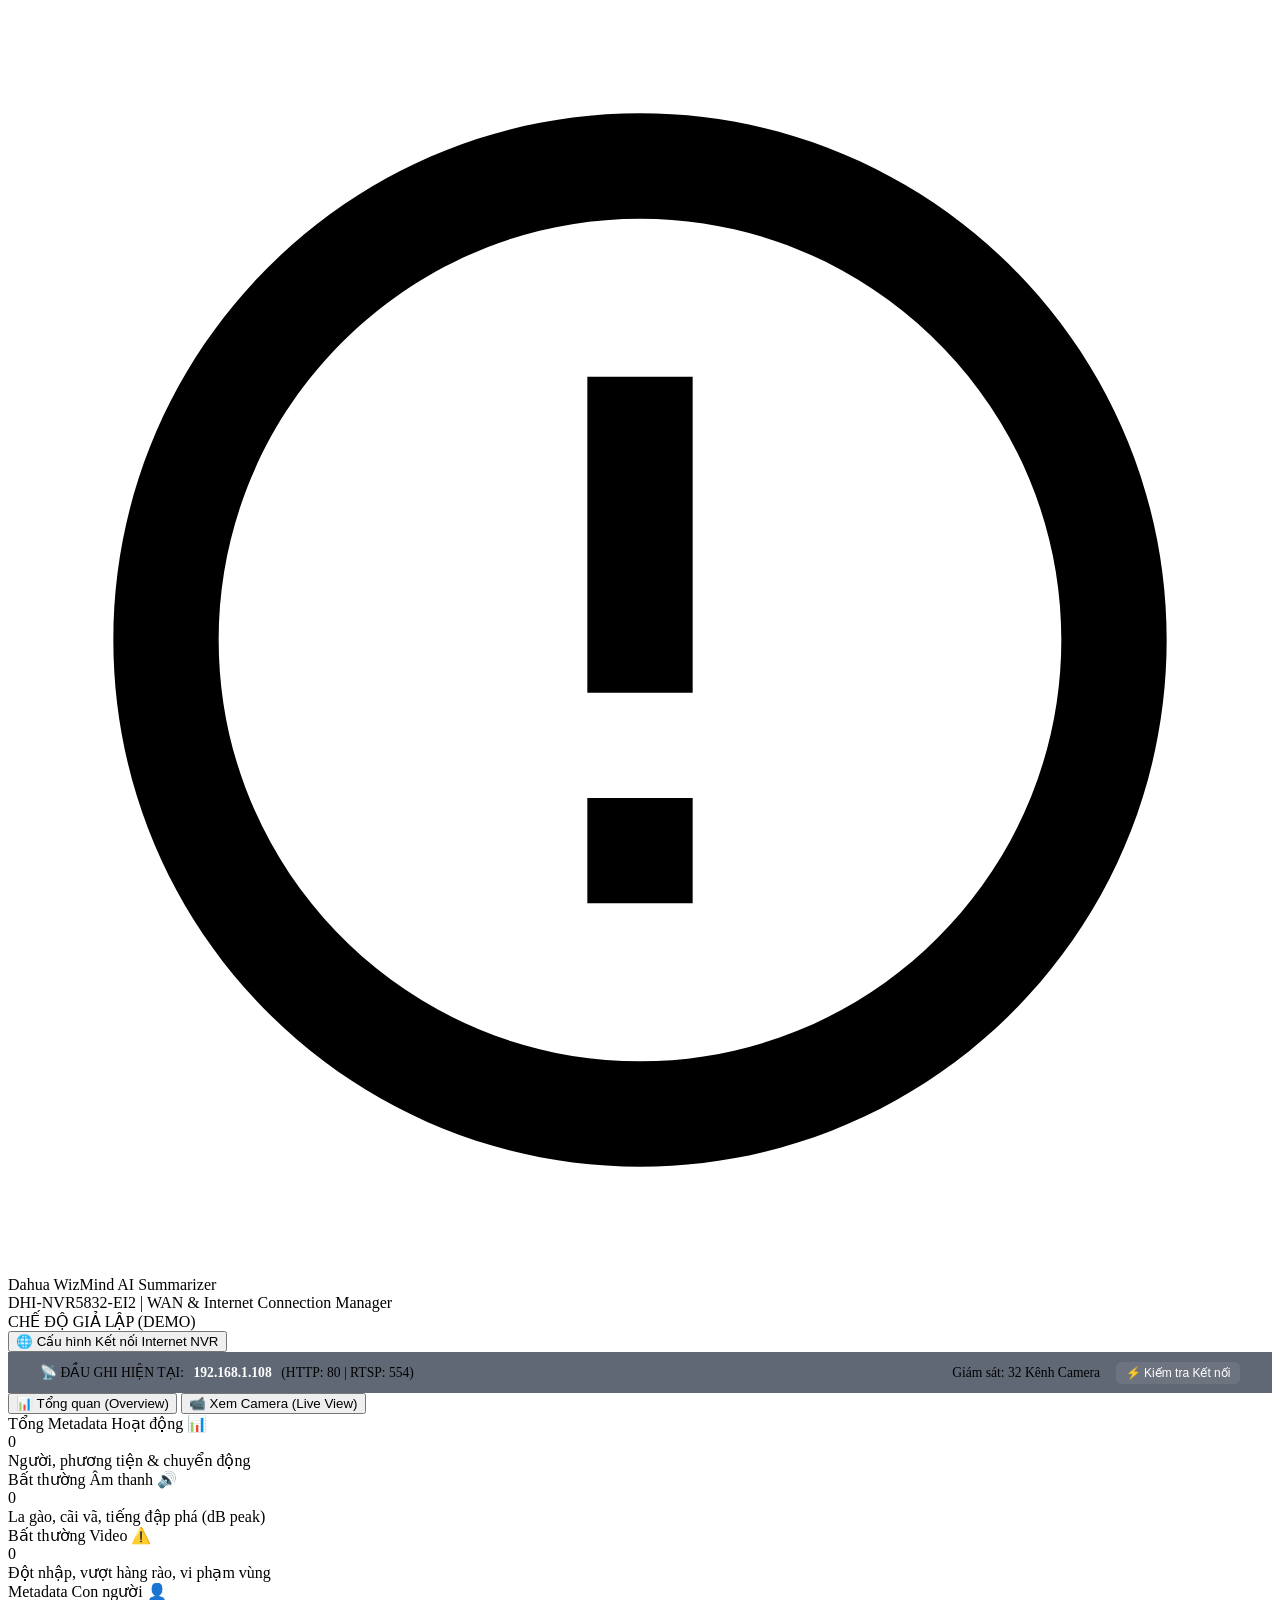
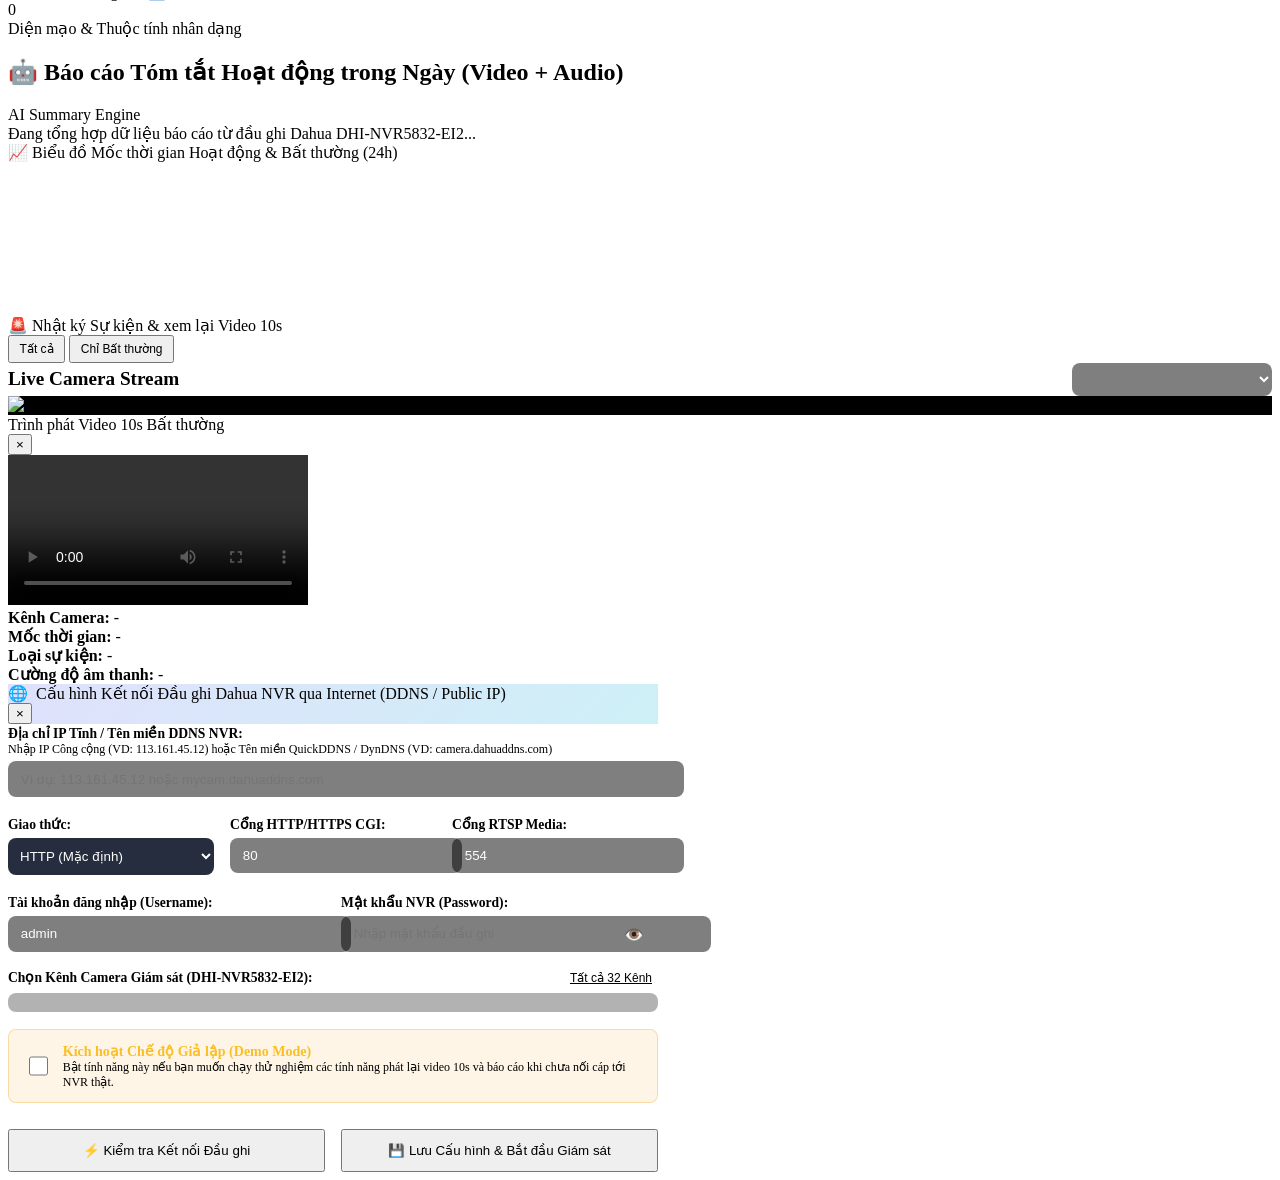
==== CameraAI/templates/index.html @ 52912c44 "Add CameraAI dashboard and audio metadata integration plan" ====
<!DOCTYPE html>
<html lang="vi">
<head>
    <meta charset="UTF-8">
    <meta name="viewport" content="width=device-width, initial-scale=1.0">
    <title>Dahua NVR5832-EI2 - AI Metadata & Anomaly Summarizer (Internet WAN Edition)</title>
    <!-- Google Fonts Inter -->
    <link rel="preconnect" href="https://fonts.googleapis.com">
    <link rel="preconnect" href="https://fonts.gstatic.com" crossorigin>
    <link href="https://fonts.googleapis.com/css2?family=Inter:wght@400;500;600;700;800&display=swap" rel="stylesheet">
    <!-- Chart.js CDN -->
    <script src="https://cdn.jsdelivr.net/npm/chart.js"></script>
    <link rel="stylesheet" href="/static/css/style.css">
</head>
<body>

    <!-- Header Navbar -->
    <nav class="navbar">
        <div class="brand">
            <div class="brand-icon">
                <svg viewBox="0 0 24 24">
                    <path d="M12 2C6.48 2 2 6.48 2 12s4.48 10 10 10 10-4.48 10-10S17.52 2 12 2zm0 18c-4.41 0-8-3.59-8-8s3.59-8 8-8 8 3.59 8 8-3.59 8-8 8zm-1-13h2v6h-2zm0 8h2v2h-2z"/>
                </svg>
            </div>
            <div>
                <div class="brand-title">Dahua WizMind AI Summarizer</div>
                <div class="brand-subtitle">DHI-NVR5832-EI2 | WAN & Internet Connection Manager</div>
            </div>
        </div>
        <div class="nav-actions">
            <div class="status-badge demo" id="status-badge">
                <span class="pulse-dot"></span>
                <span id="status-text">CHẾ ĐỘ GIẢ LẬP (DEMO)</span>
            </div>
            <button class="btn btn-primary" onclick="openConfigModal()">
                🌐 Cấu hình Kết nối Internet NVR
            </button>
        </div>
    </nav>

    <!-- Internet Connection Status Bar -->
    <div style="background: rgba(30, 41, 59, 0.7); border-bottom: 1px solid var(--border-color); padding: 0.6rem 2rem; font-size: 0.85rem; display: flex; justify-content: space-between; align-items: center; backdrop-filter: blur(10px);">
        <div style="display: flex; align-items: center; gap: 0.6rem;">
            <span style="color: var(--accent-cyan);">📡 ĐẦU GHI HIỆN TẠI:</span>
            <strong id="bar-nvr-host" style="color: white;">192.168.1.108</strong>
            <span style="color: var(--text-muted);" id="bar-nvr-ports">(HTTP: 80 | RTSP: 554)</span>
        </div>
        <div style="display: flex; gap: 1rem; align-items: center;">
            <span id="bar-nvr-channels" style="color: var(--accent-emerald);">Giám sát: 32 Kênh Camera</span>
            <button onclick="testActiveConnection()" style="background: rgba(255,255,255,0.08); border: 1px solid var(--border-color); color: white; padding: 0.25rem 0.6rem; border-radius: 6px; cursor: pointer; font-size: 0.75rem;">⚡ Kiếm tra Kết nối</button>
        </div>
    </div>

    <!-- Main Container -->
    <div class="container">
    
        <div class="tabs-container">
            <button class="tab-btn active" id="btn-tab-overview" onclick="switchTab('tab-overview')">📊 Tổng quan (Overview)</button>
            <button class="tab-btn" id="btn-tab-live" onclick="switchTab('tab-live')">📹 Xem Camera (Live View)</button>
        </div>

        <div id="tab-overview" class="tab-content active">

        <!-- Top Metrics Cards -->
        <div class="grid-top">
            <div class="metric-card cyan">
                <div class="metric-header">
                    <span>Tổng Metadata Hoạt động</span>
                    <span>📊</span>
                </div>
                <div class="metric-value" id="val-total-events">0</div>
                <div class="metric-footer">Người, phương tiện & chuyển động</div>
            </div>

            <div class="metric-card red">
                <div class="metric-header">
                    <span>Bất thường Âm thanh</span>
                    <span>🔊</span>
                </div>
                <div class="metric-value" id="val-audio-anomalies">0</div>
                <div class="metric-footer">La gào, cãi vã, tiếng đập phá (dB peak)</div>
            </div>

            <div class="metric-card amber">
                <div class="metric-header">
                    <span>Bất thường Video</span>
                    <span>⚠️</span>
                </div>
                <div class="metric-value" id="val-video-anomalies">0</div>
                <div class="metric-footer">Đột nhập, vượt hàng rào, vi phạm vùng</div>
            </div>

            <div class="metric-card emerald">
                <div class="metric-header">
                    <span>Metadata Con người</span>
                    <span>👤</span>
                </div>
                <div class="metric-value" id="val-human-count">0</div>
                <div class="metric-footer">Diện mạo & Thuộc tính nhân dạng</div>
            </div>
        </div>

        <!-- AI Executive Daily Summary Box -->
        <div class="summary-box">
            <div class="summary-title">
                <h2>
                    <span>🤖</span>
                    <span>Báo cáo Tóm tắt Hoạt động trong Ngày (Video + Audio)</span>
                </h2>
                <span class="ai-badge">AI Summary Engine</span>
            </div>
            <div class="summary-content" id="summary-text-box">
                Đang tổng hợp dữ liệu báo cáo từ đầu ghi Dahua DHI-NVR5832-EI2...
            </div>
        </div>

        <!-- Main Layout: Chart & Realtime Events Feed -->
        <div class="main-grid">
            <!-- Left: Activity Timeline Chart -->
            <div class="card">
                <div class="card-title">
                    <span>📈 Biểu đồ Mốc thời gian Hoạt động & Bất thường (24h)</span>
                </div>
                <div class="chart-container">
                    <canvas id="activityChart"></canvas>
                </div>
            </div>

            <!-- Right: Anomaly Feed & 10s Clip Playback Trigger -->
            <div class="card">
                <div class="card-title">
                    <span>🚨 Nhật ký Sự kiện & xem lại Video 10s</span>
                    <div>
                        <button class="btn btn-glass" style="font-size:0.75rem; padding: 0.3rem 0.6rem;" onclick="fetchEvents(false)">Tất cả</button>
                        <button class="btn btn-glass" style="font-size:0.75rem; padding: 0.3rem 0.6rem; color: var(--accent-red);" onclick="fetchEvents(true)">Chỉ Bất thường</button>
                    </div>
                </div>
                <div class="events-list" id="events-container">
                    <!-- Event Cards populated via app.js -->
                </div>
            </div>
        </div>
        </div> <!-- End tab-overview -->

        <!-- Tab Live View -->
        <div id="tab-live" class="tab-content">
            <div class="live-view-box">
                <div style="display: flex; justify-content: space-between; align-items: center;">
                    <h3 style="margin: 0; font-size: 1.2rem;">Live Camera Stream</h3>
                    <select id="live-cam-select" style="padding: 0.5rem; border-radius: 8px; background: rgba(0,0,0,0.5); color: white; border: 1px solid var(--border-color); min-width: 200px;">
                        <!-- Options generated via JS -->
                    </select>
                </div>
                <div class="video-container" style="background: #000; display: flex; align-items: center; justify-content: center; position: relative;">
                    <img id="live-video-player" src="" style="width: 100%; height: 100%; object-fit: contain; position: relative; z-index: 2;" alt="Đang chờ chọn camera..." />
                    <div style="text-align: center; color: var(--text-muted); position: absolute; z-index: 1;">
                        <div>Đang tải luồng dữ liệu...</div>
                    </div>
                </div>
            </div>
        </div> <!-- End tab-live -->

    </div>

    <!-- Modal 1: 10-Second Video Clip Player -->
    <div class="modal-overlay" id="videoModal">
        <div class="modal-box">
            <div class="modal-header">
                <div class="modal-title" id="modal-event-title">Trình phát Video 10s Bất thường</div>
                <button class="close-btn" onclick="closeClipModal()">&times;</button>
            </div>
            <div class="modal-body">
                <div class="video-container">
                    <video id="modal-video-player" controls autoplay loop>
                        <source id="modal-video-source" src="" type="video/mp4">
                        Trình duyệt của bạn không hỗ trợ thẻ HTML5 Video.
                    </video>
                </div>
                <div class="clip-hud-info">
                    <div><strong>Kênh Camera:</strong> <span id="clip-detail-ch">-</span></div>
                    <div><strong>Mốc thời gian:</strong> <span id="clip-detail-time">-</span></div>
                    <div><strong>Loại sự kiện:</strong> <span id="clip-detail-type">-</span></div>
                    <div><strong>Cường độ âm thanh:</strong> <span id="clip-detail-audio">-</span></div>
                </div>
            </div>
        </div>
    </div>

    <!-- Modal 2: Complete Internet NVR Connection Manager -->
    <div class="modal-overlay" id="configModal">
        <div class="modal-box" style="max-width: 650px;">
            <div class="modal-header" style="background: linear-gradient(135deg, rgba(99, 102, 241, 0.2), rgba(6, 182, 212, 0.2));">
                <div class="modal-title" style="display:flex; align-items:center; gap:0.5rem;">
                    <span>🌐</span>
                    <span>Cấu hình Kết nối Đầu ghi Dahua NVR qua Internet (DDNS / Public IP)</span>
                </div>
                <button class="close-btn" onclick="closeConfigModal()">&times;</button>
            </div>
            <div class="modal-body">
                <form onsubmit="saveNVRConfig(event)">
                    <div style="display:flex; flex-direction:column; gap: 1.1rem;">
                        
                        <!-- Connection Test Result Banner -->
                        <div id="test-result-banner" style="display:none; padding: 0.8rem 1rem; border-radius: 10px; font-size: 0.85rem; line-height: 1.5;"></div>

                        <!-- Host IP / DDNS Domain -->
                        <div>
                            <label style="font-size:0.85rem; font-weight:600; color:var(--text-main);">Địa chỉ IP Tĩnh / Tên miền DDNS NVR:</label>
                            <div style="font-size:0.75rem; color:var(--text-muted); margin-bottom:0.3rem;">Nhập IP Công cộng (VD: 113.161.45.12) hoặc Tên miền QuickDDNS / DynDNS (VD: camera.dahuaddns.com)</div>
                            <input type="text" id="cfg-host" placeholder="Ví dụ: 113.161.45.12 hoặc mycam.dahuaddns.com" required style="width:100%; padding:0.65rem 0.8rem; border-radius:8px; border:1px solid var(--border-color); background:rgba(0,0,0,0.5); color:white;">
                        </div>

                        <!-- Protocol & Ports -->
                        <div style="display:grid; grid-template-columns: 1fr 1fr 1fr; gap:1rem;">
                            <div>
                                <label style="font-size:0.85rem; font-weight:600; color:var(--text-main);">Giao thức:</label>
                                <select id="cfg-https" style="width:100%; padding:0.65rem 0.5rem; border-radius:8px; border:1px solid var(--border-color); background:rgba(15, 23, 42, 0.9); color:white; margin-top:0.3rem;">
                                    <option value="false">HTTP (Mặc định)</option>
                                    <option value="true">HTTPS (SSL Secure)</option>
                                </select>
                            </div>
                            <div>
                                <label style="font-size:0.85rem; font-weight:600; color:var(--text-main);">Cổng HTTP/HTTPS CGI:</label>
                                <input type="number" id="cfg-port" value="80" required style="width:100%; padding:0.65rem 0.8rem; border-radius:8px; border:1px solid var(--border-color); background:rgba(0,0,0,0.5); color:white; margin-top:0.3rem;">
                            </div>
                            <div>
                                <label style="font-size:0.85rem; font-weight:600; color:var(--text-main);">Cổng RTSP Media:</label>
                                <input type="number" id="cfg-rtsp" value="554" required style="width:100%; padding:0.65rem 0.8rem; border-radius:8px; border:1px solid var(--border-color); background:rgba(0,0,0,0.5); color:white; margin-top:0.3rem;">
                            </div>
                        </div>

                        <!-- User & Password -->
                        <div style="display:grid; grid-template-columns: 1fr 1fr; gap:1rem;">
                            <div>
                                <label style="font-size:0.85rem; font-weight:600; color:var(--text-main);">Tài khoản đăng nhập (Username):</label>
                                <input type="text" id="cfg-user" value="admin" required style="width:100%; padding:0.65rem 0.8rem; border-radius:8px; border:1px solid var(--border-color); background:rgba(0,0,0,0.5); color:white; margin-top:0.3rem;">
                            </div>
                            <div>
                                <label style="font-size:0.85rem; font-weight:600; color:var(--text-main);">Mật khẩu NVR (Password):</label>
                                <div style="position:relative; margin-top:0.3rem;">
                                    <input type="password" id="cfg-pass" required placeholder="Nhập mật khẩu đầu ghi" style="width:100%; padding:0.65rem 0.8rem; padding-right:2.5rem; border-radius:8px; border:1px solid var(--border-color); background:rgba(0,0,0,0.5); color:white;">
                                    <button type="button" onclick="togglePasswordVisibility()" style="position:absolute; right:8px; top:50%; transform:translateY(-50%); background:transparent; border:none; color:var(--text-muted); cursor:pointer; font-size:1rem;">👁️</button>
                                </div>
                            </div>
                        </div>

                        <!-- Channel Selector (Channels 1 to 32) -->
                        <div>
                            <div style="display:flex; justify-content:space-between; align-items:center; margin-bottom:0.4rem;">
                                <label style="font-size:0.85rem; font-weight:600; color:var(--text-main);">Chọn Kênh Camera Giám sát (DHI-NVR5832-EI2):</label>
                                <button type="button" onclick="toggleSelectAllChannels()" style="background:transparent; border:none; color:var(--accent-cyan); font-size:0.75rem; cursor:pointer; text-decoration:underline;">Tất cả 32 Kênh</button>
                            </div>
                            <div id="channel-grid" style="display:grid; grid-template-columns: repeat(8, 1fr); gap:0.4rem; max-height:120px; overflow-y:auto; background:rgba(0,0,0,0.3); padding:0.6rem; border-radius:8px; border:1px solid var(--border-color);">
                                <!-- Checkboxes 1 to 32 populated via JS -->
                            </div>
                        </div>

                        <!-- Demo Mode Toggle -->
                        <div style="background:rgba(245, 158, 11, 0.1); border:1px solid rgba(245, 158, 11, 0.3); padding:0.75rem 1rem; border-radius:8px; display:flex; align-items:center; gap:0.75rem;">
                            <input type="checkbox" id="cfg-demo" style="width:20px; height:20px; cursor:pointer;">
                            <div>
                                <label for="cfg-demo" style="font-size:0.875rem; font-weight:600; color:#fbbf24; cursor:pointer;">Kích hoạt Chế độ Giả lập (Demo Mode)</label>
                                <div style="font-size:0.75rem; color:var(--text-muted);">Bật tính năng này nếu bạn muốn chạy thử nghiệm các tính năng phát lại video 10s và báo cáo khi chưa nối cáp tới NVR thật.</div>
                            </div>
                        </div>

                        <!-- Action Buttons -->
                        <div style="display:grid; grid-template-columns: 1fr 1fr; gap:1rem; margin-top:0.5rem;">
                            <button type="button" class="btn btn-glass" onclick="testNVRConnectionUI()" style="justify-content:center; padding:0.75rem;">
                                ⚡ Kiểm tra Kết nối Đầu ghi
                            </button>
                            <button type="submit" class="btn btn-primary" style="justify-content:center; padding:0.75rem;">
                                💾 Lưu Cấu hình & Bắt đầu Giám sát
                            </button>
                        </div>

                    </div>
                </form>
            </div>
        </div>
    </div>

    <script src="/static/js/app.js"></script>
</body>
</html>
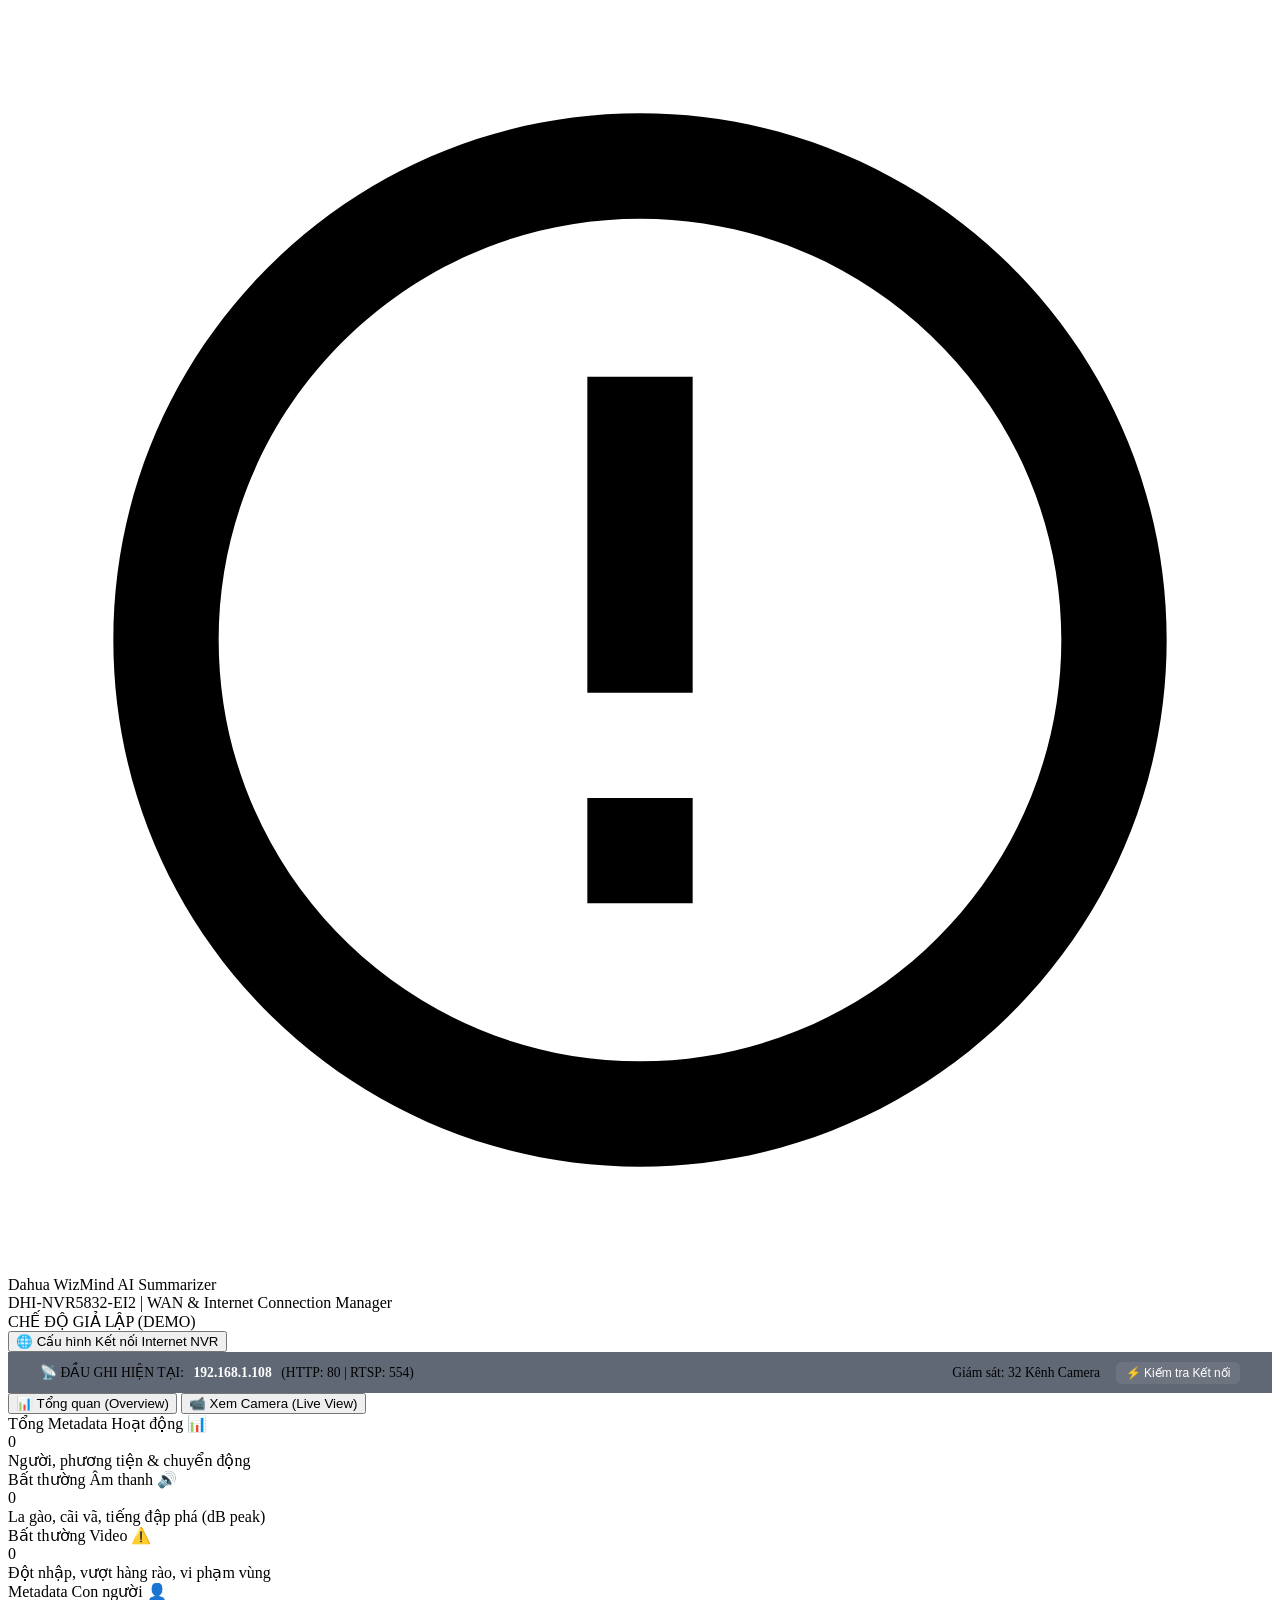
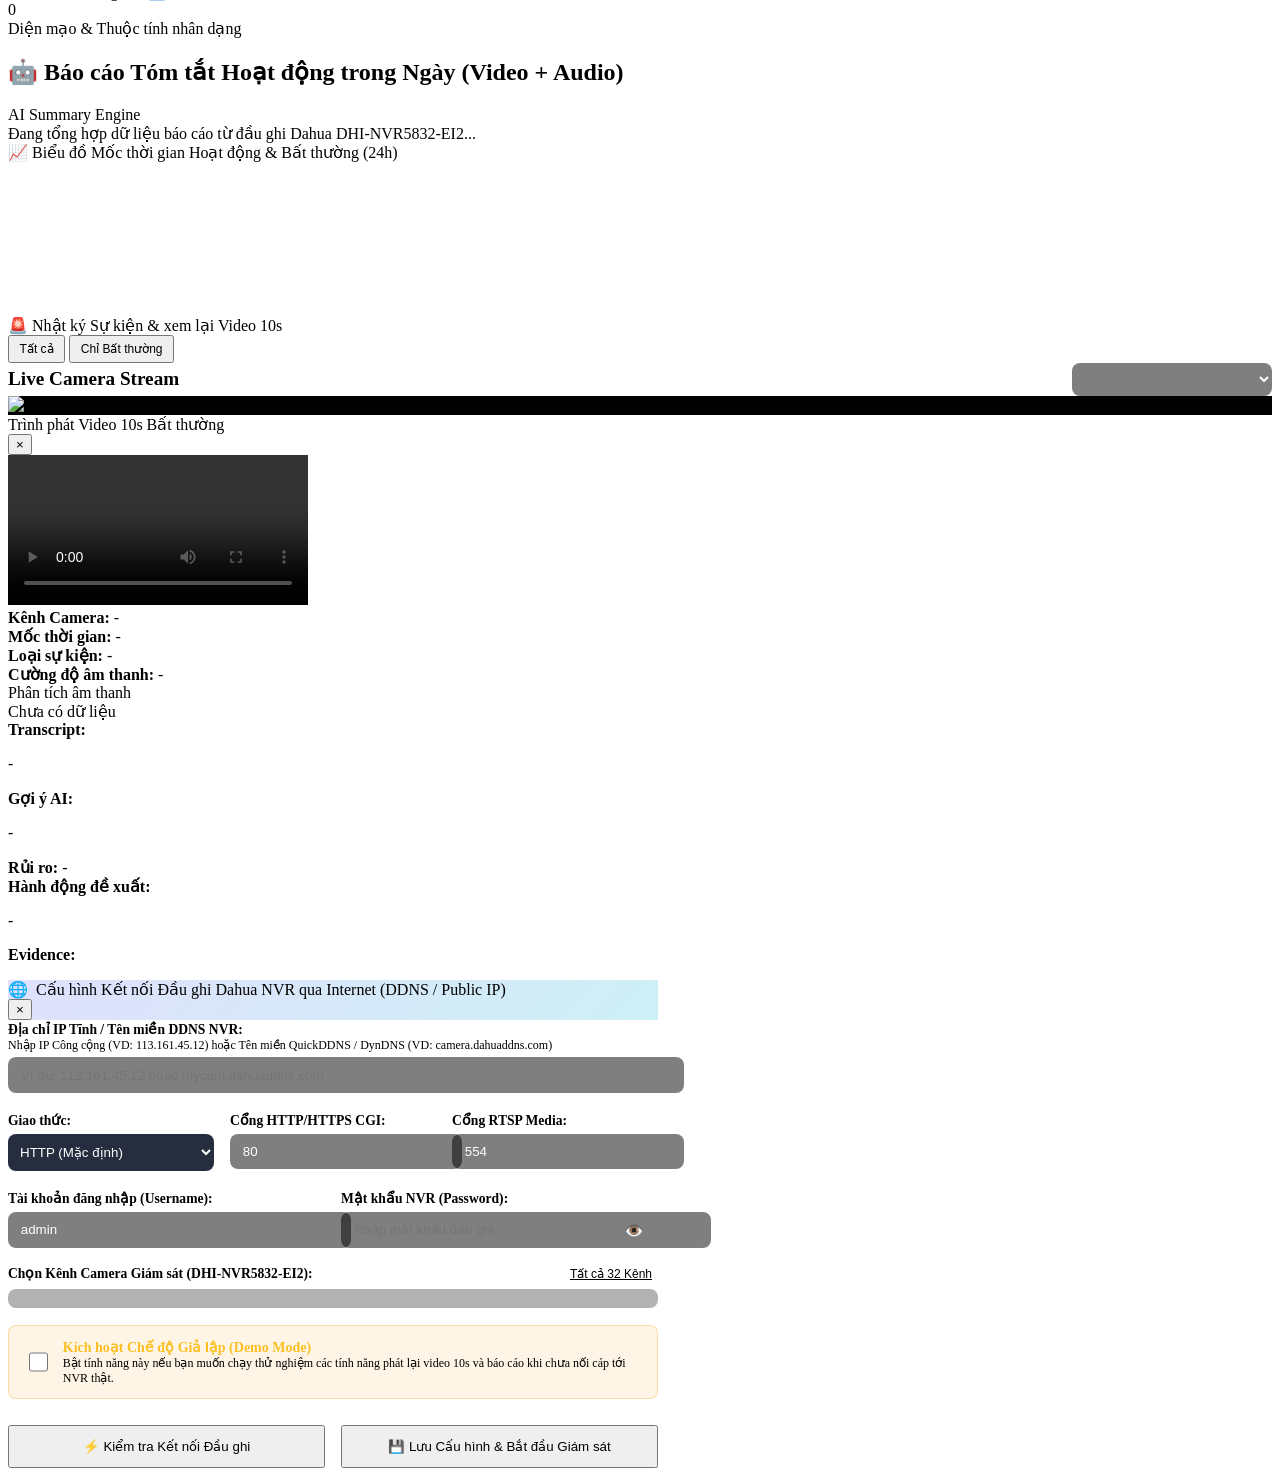
==== commit 460f3fbe: "feat: add audio suggestions and dashboard status" ====
--- a/CameraAI/templates/index.html
+++ b/CameraAI/templates/index.html
@@ -182,6 +182,18 @@
                     <div><strong>Loại sự kiện:</strong> <span id="clip-detail-type">-</span></div>
                     <div><strong>Cường độ âm thanh:</strong> <span id="clip-detail-audio">-</span></div>
                 </div>
+                <section class="audio-analysis-panel" aria-live="polite">
+                    <div class="audio-analysis-title">Phân tích âm thanh</div>
+                    <div id="clip-audio-status" class="audio-status">Chưa có dữ liệu</div>
+                    <div class="audio-analysis-grid">
+                        <div><strong>Transcript:</strong><p id="clip-audio-transcript">-</p></div>
+                        <div><strong>Gợi ý AI:</strong><p id="clip-audio-summary">-</p></div>
+                        <div><strong>Rủi ro:</strong> <span id="clip-audio-risk">-</span></div>
+                        <div><strong>Hành động đề xuất:</strong><p id="clip-audio-action">-</p></div>
+                    </div>
+                    <div><strong>Evidence:</strong><ul id="clip-audio-evidence" class="audio-evidence"></ul></div>
+                    <div id="clip-audio-error" class="audio-analysis-error"></div>
+                </section>
             </div>
         </div>
     </div>
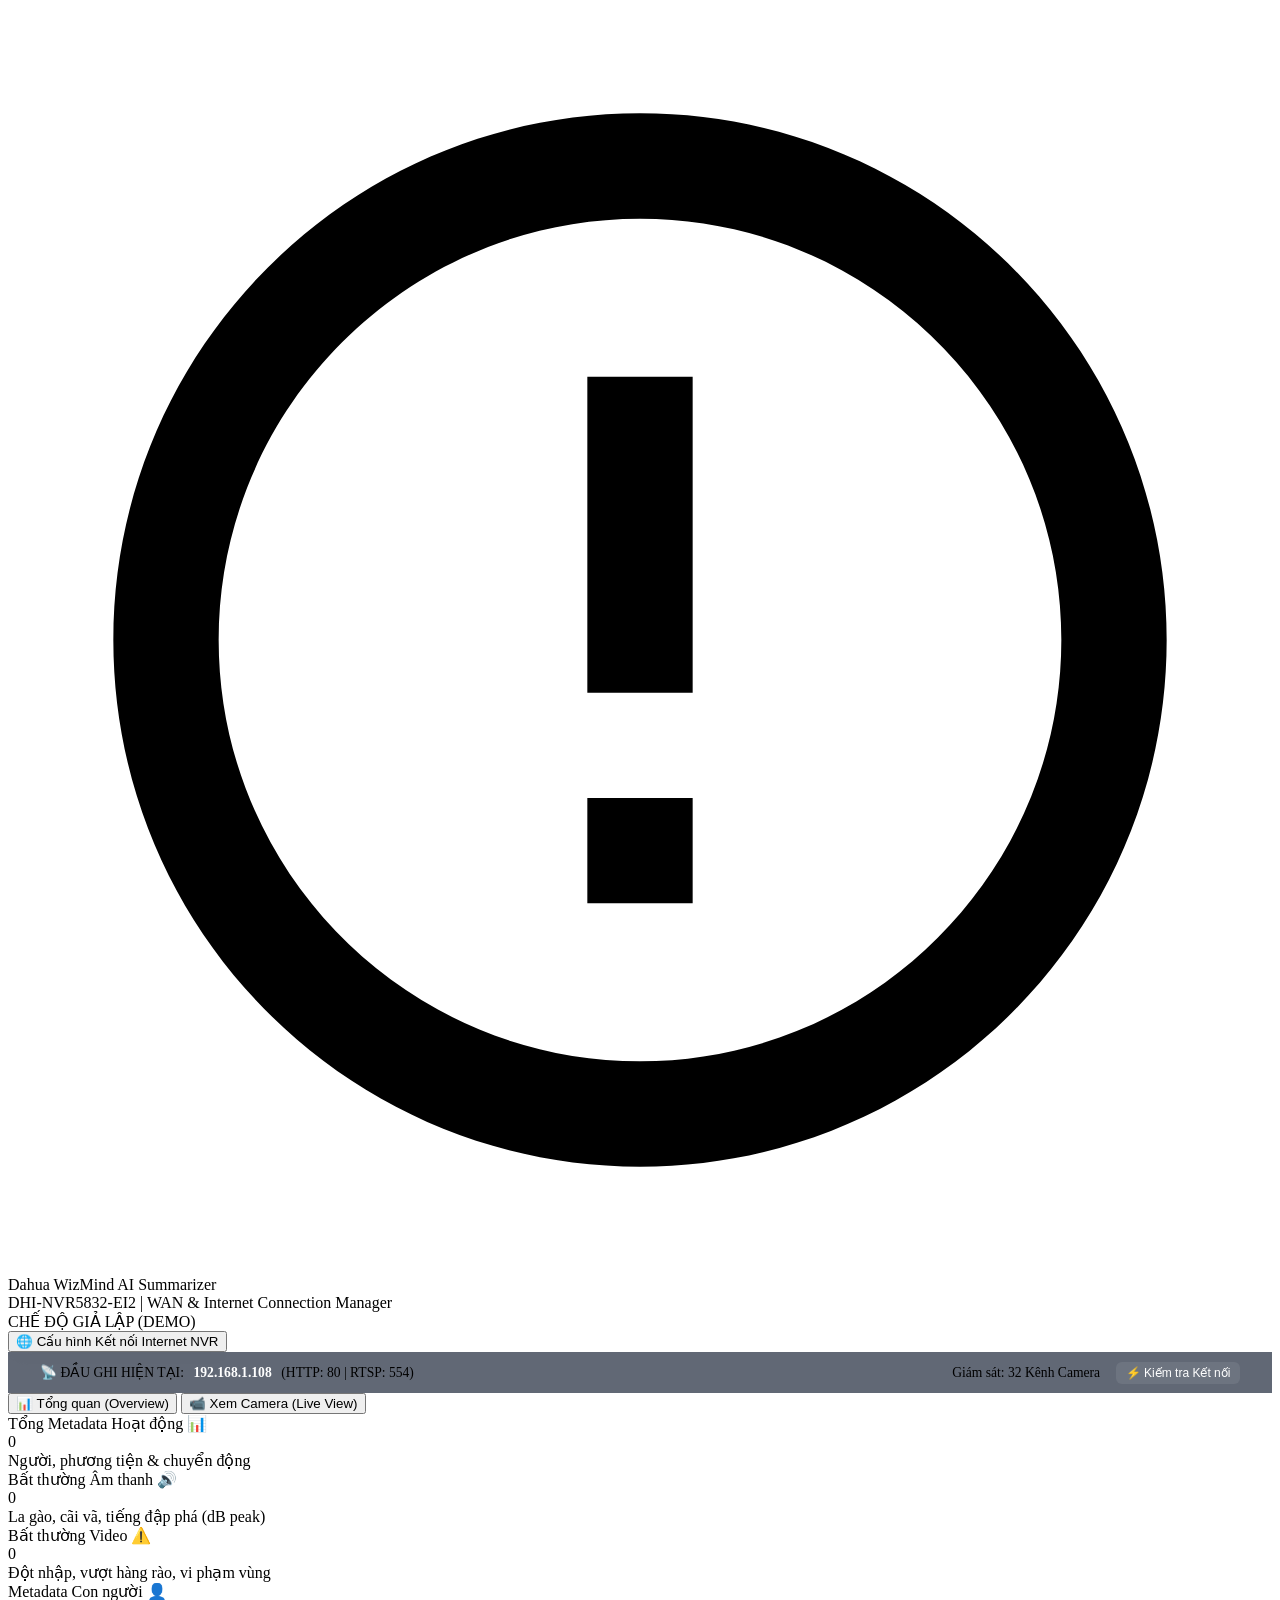
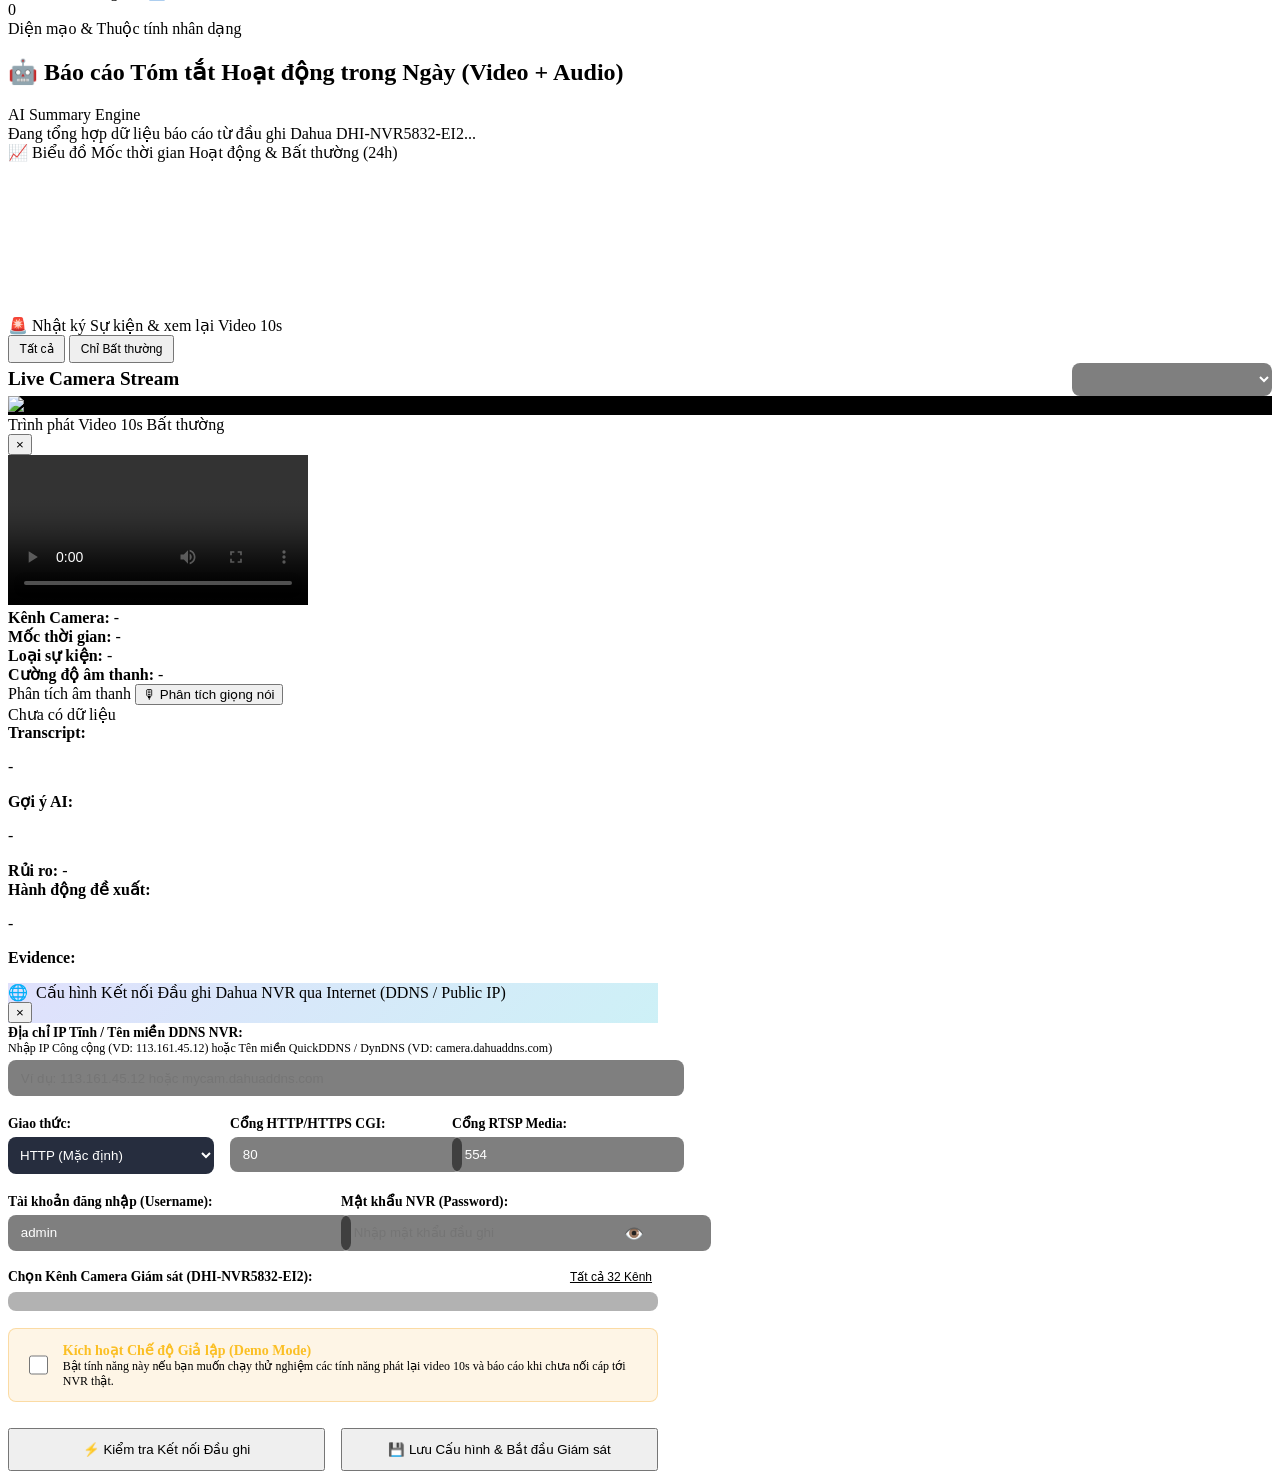
==== commit 702827e4: "feat: add on-demand clip speech analysis" ====
--- a/CameraAI/templates/index.html
+++ b/CameraAI/templates/index.html
@@ -183,7 +183,10 @@
                     <div><strong>Cường độ âm thanh:</strong> <span id="clip-detail-audio">-</span></div>
                 </div>
                 <section class="audio-analysis-panel" aria-live="polite">
-                    <div class="audio-analysis-title">Phân tích âm thanh</div>
+                    <div class="audio-analysis-title">
+                        <span>Phân tích âm thanh</span>
+                        <button id="analyze-audio-btn" class="btn-analyze-audio" type="button" onclick="requestAudioAnalysis()">🎙 Phân tích giọng nói</button>
+                    </div>
                     <div id="clip-audio-status" class="audio-status">Chưa có dữ liệu</div>
                     <div class="audio-analysis-grid">
                         <div><strong>Transcript:</strong><p id="clip-audio-transcript">-</p></div>
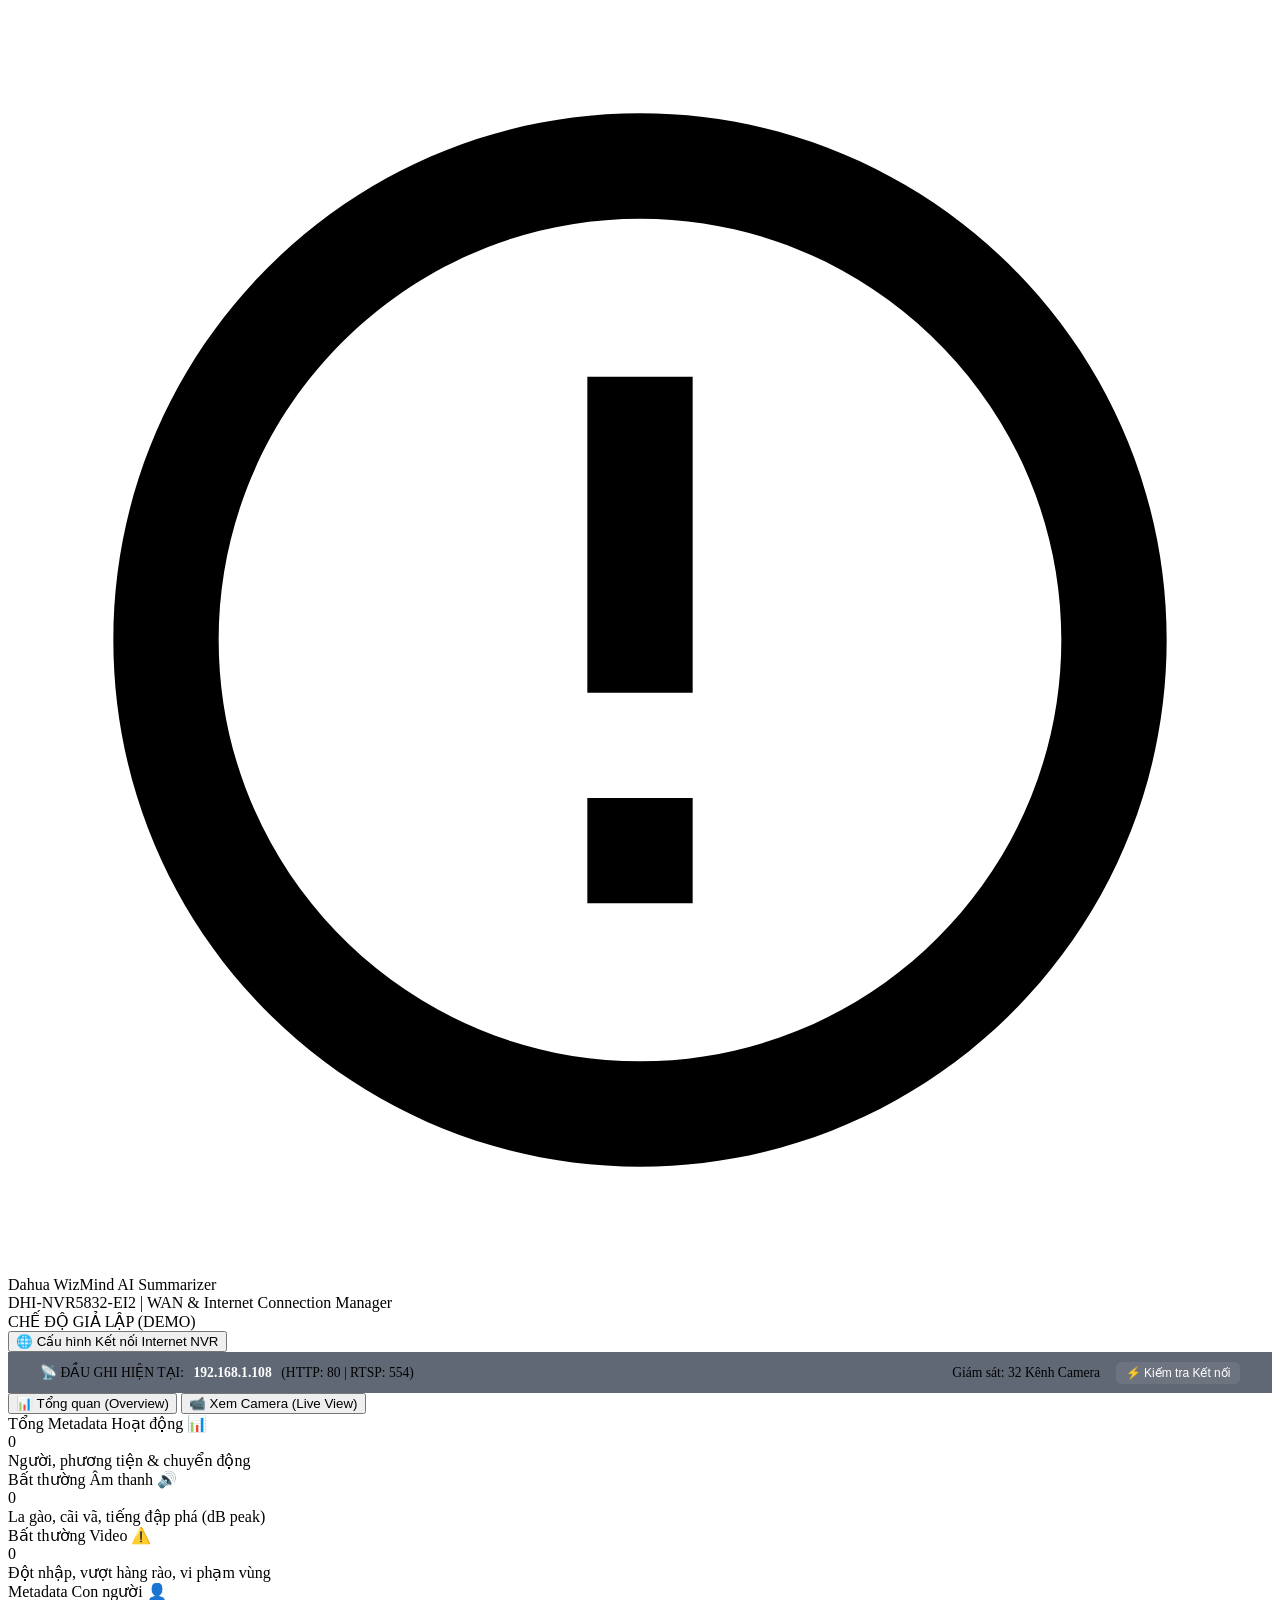
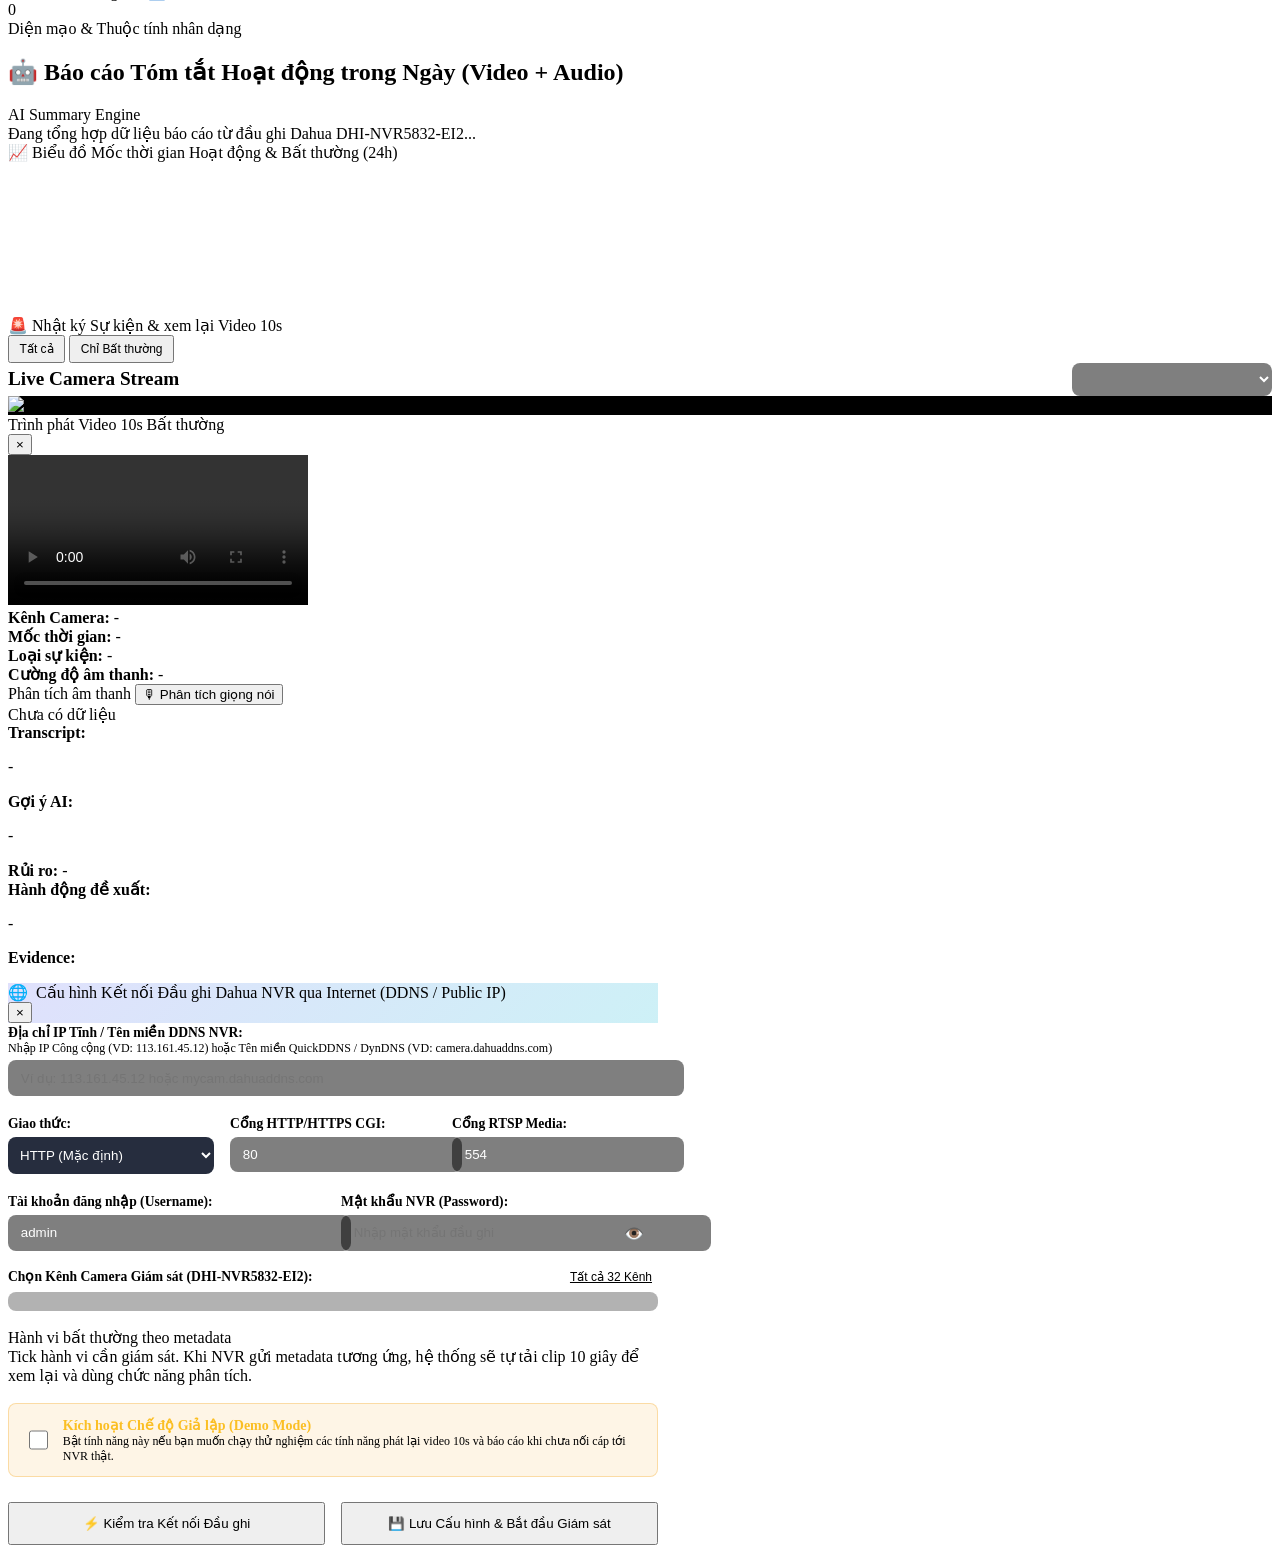
==== commit c04efc1a: "feat: configure abnormal metadata behaviors" ====
--- a/CameraAI/templates/index.html
+++ b/CameraAI/templates/index.html
@@ -270,6 +270,12 @@
                             </div>
                         </div>
 
+                        <div class="abnormal-behavior-config">
+                            <div class="config-section-title">Hành vi bất thường theo metadata</div>
+                            <div class="config-section-note">Tick hành vi cần giám sát. Khi NVR gửi metadata tương ứng, hệ thống sẽ tự tải clip 10 giây để xem lại và dùng chức năng phân tích.</div>
+                            <div id="abnormal-behavior-grid" class="abnormal-behavior-grid"></div>
+                        </div>
+
                         <!-- Demo Mode Toggle -->
                         <div style="background:rgba(245, 158, 11, 0.1); border:1px solid rgba(245, 158, 11, 0.3); padding:0.75rem 1rem; border-radius:8px; display:flex; align-items:center; gap:0.75rem;">
                             <input type="checkbox" id="cfg-demo" style="width:20px; height:20px; cursor:pointer;">
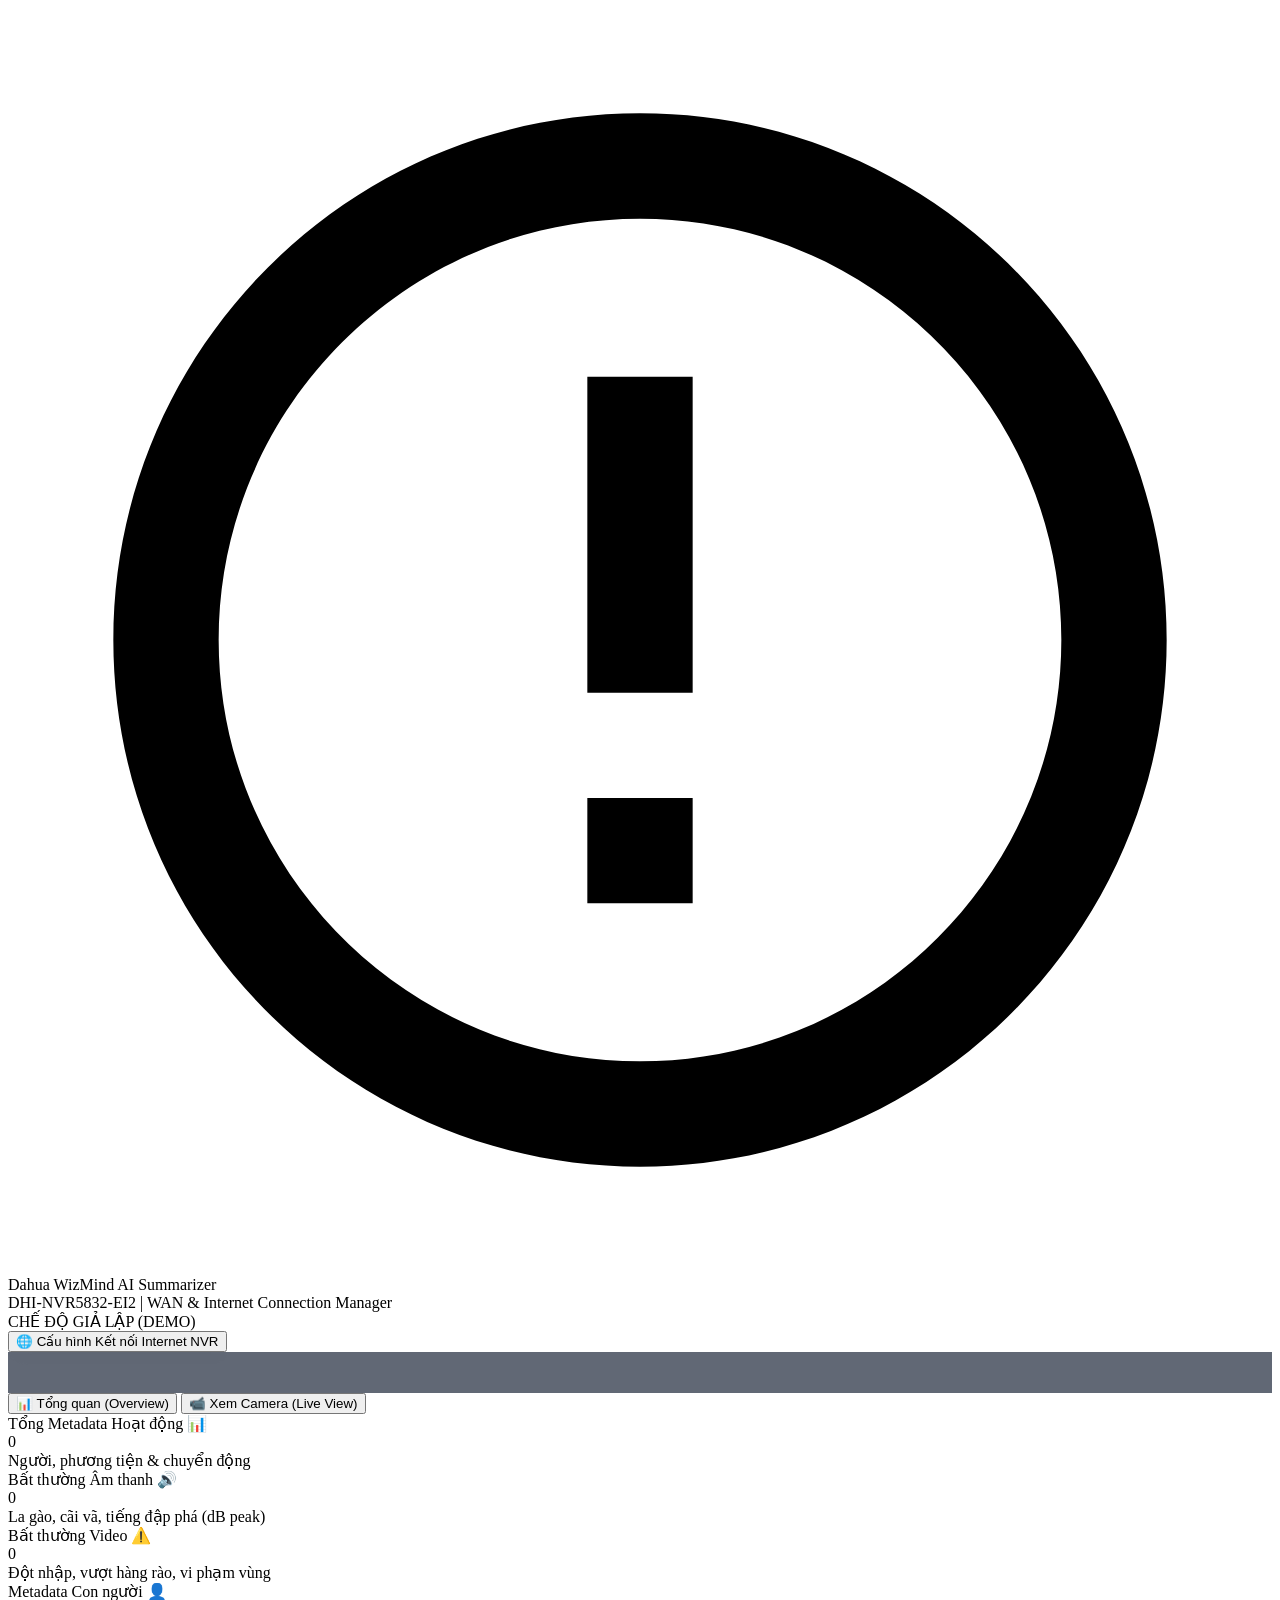
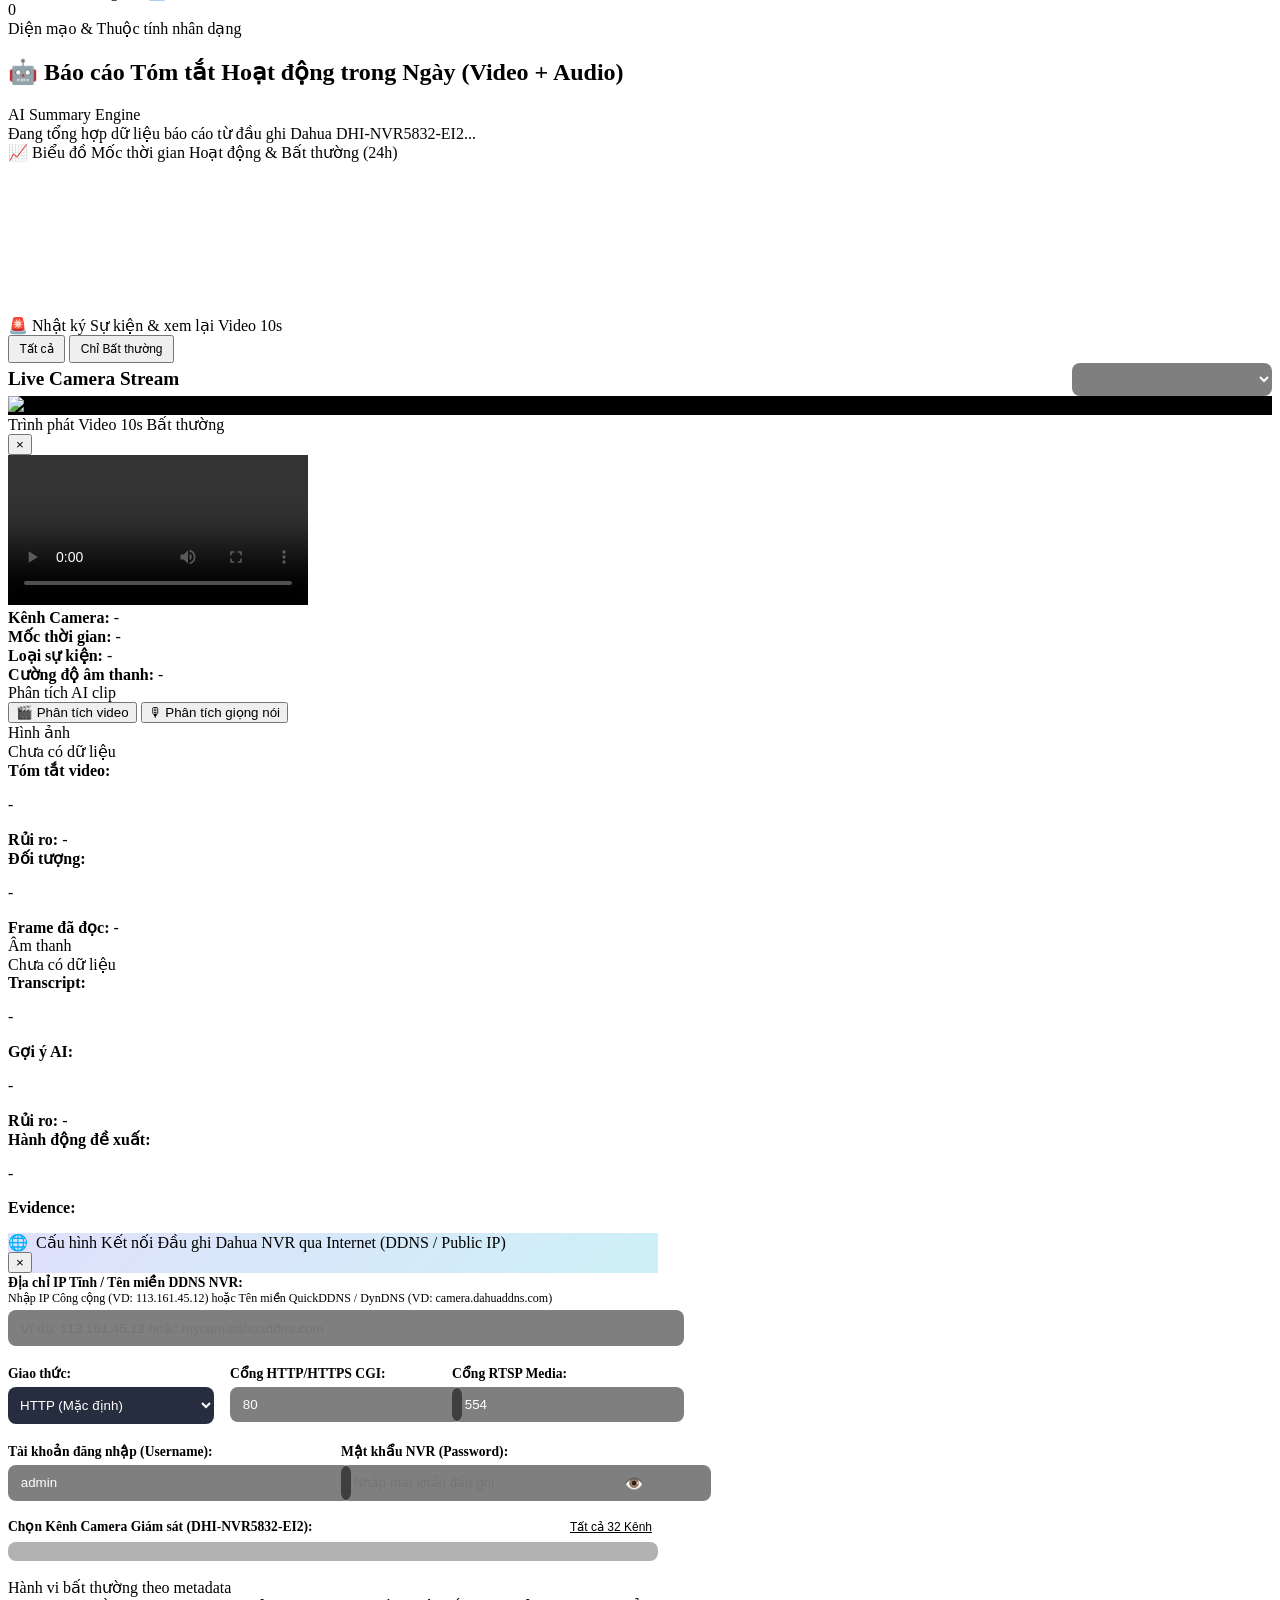
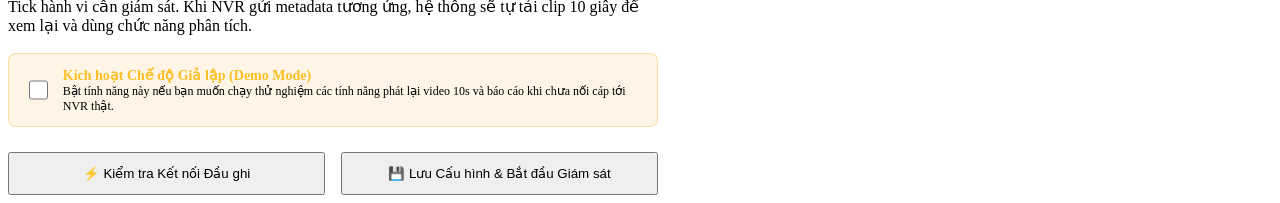
==== commit baef441a: "feat: organize abnormal video storage safely" ====
--- a/CameraAI/templates/index.html
+++ b/CameraAI/templates/index.html
@@ -184,9 +184,23 @@
                 </div>
                 <section class="audio-analysis-panel" aria-live="polite">
                     <div class="audio-analysis-title">
-                        <span>Phân tích âm thanh</span>
-                        <button id="analyze-audio-btn" class="btn-analyze-audio" type="button" onclick="requestAudioAnalysis()">🎙 Phân tích giọng nói</button>
-                    </div>
+                        <span>Phân tích AI clip</span>
+                        <div class="clip-analysis-actions">
+                            <button id="analyze-video-btn" class="btn-analyze-video" type="button" onclick="requestVideoAnalysis()">🎬 Phân tích video</button>
+                            <button id="analyze-audio-btn" class="btn-analyze-audio" type="button" onclick="requestAudioAnalysis()">🎙 Phân tích giọng nói</button>
+                        </div>
+                    </div>
+                    <div class="analysis-subtitle">Hình ảnh</div>
+                    <div id="clip-video-analysis-status" class="video-analysis-status">Chưa có dữ liệu</div>
+                    <div class="audio-analysis-grid">
+                        <div><strong>Tóm tắt video:</strong><p id="clip-video-analysis-summary">-</p></div>
+                        <div><strong>Rủi ro:</strong> <span id="clip-video-analysis-risk">-</span></div>
+                        <div><strong>Đối tượng:</strong><p id="clip-video-analysis-events">-</p></div>
+                        <div><strong>Frame đã đọc:</strong> <span id="clip-video-analysis-frames">-</span></div>
+                    </div>
+                    <div id="clip-video-analysis-error" class="audio-analysis-error"></div>
+                    <div class="analysis-divider"></div>
+                    <div class="analysis-subtitle">Âm thanh</div>
                     <div id="clip-audio-status" class="audio-status">Chưa có dữ liệu</div>
                     <div class="audio-analysis-grid">
                         <div><strong>Transcript:</strong><p id="clip-audio-transcript">-</p></div>
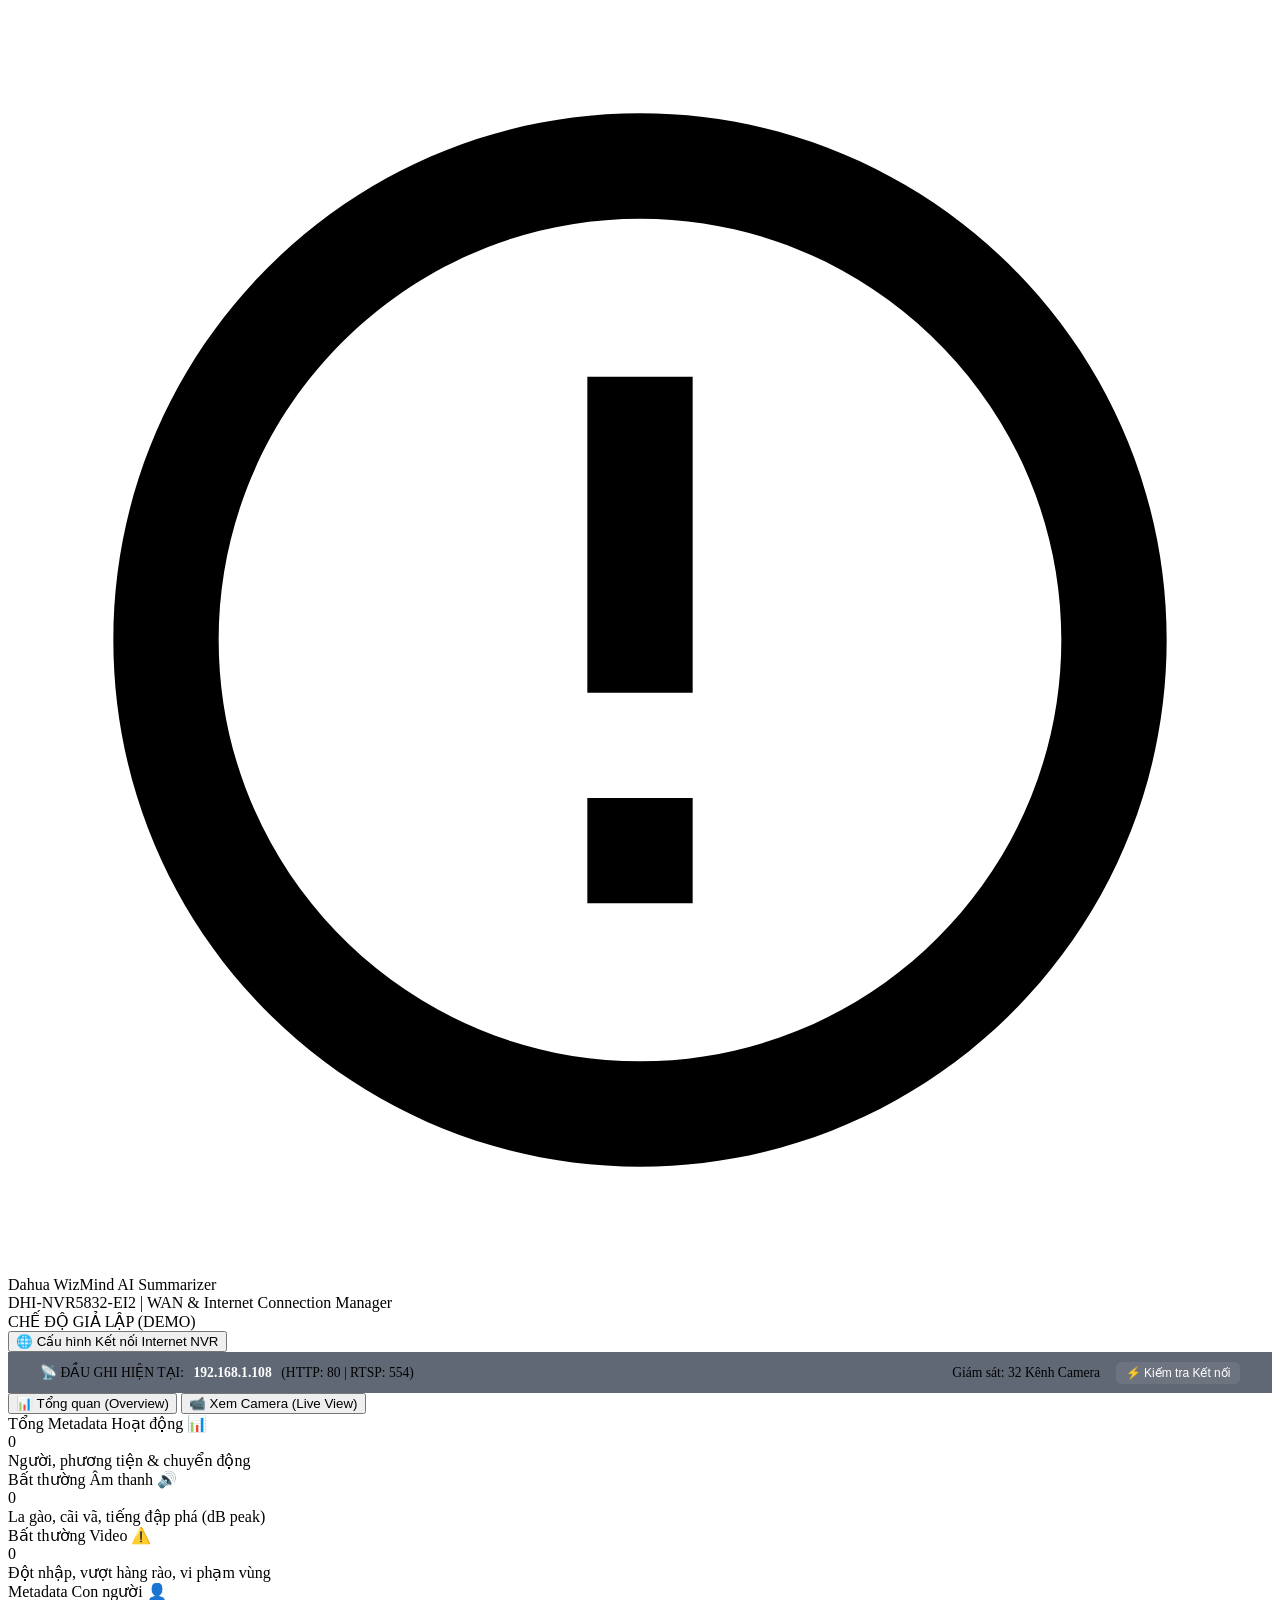
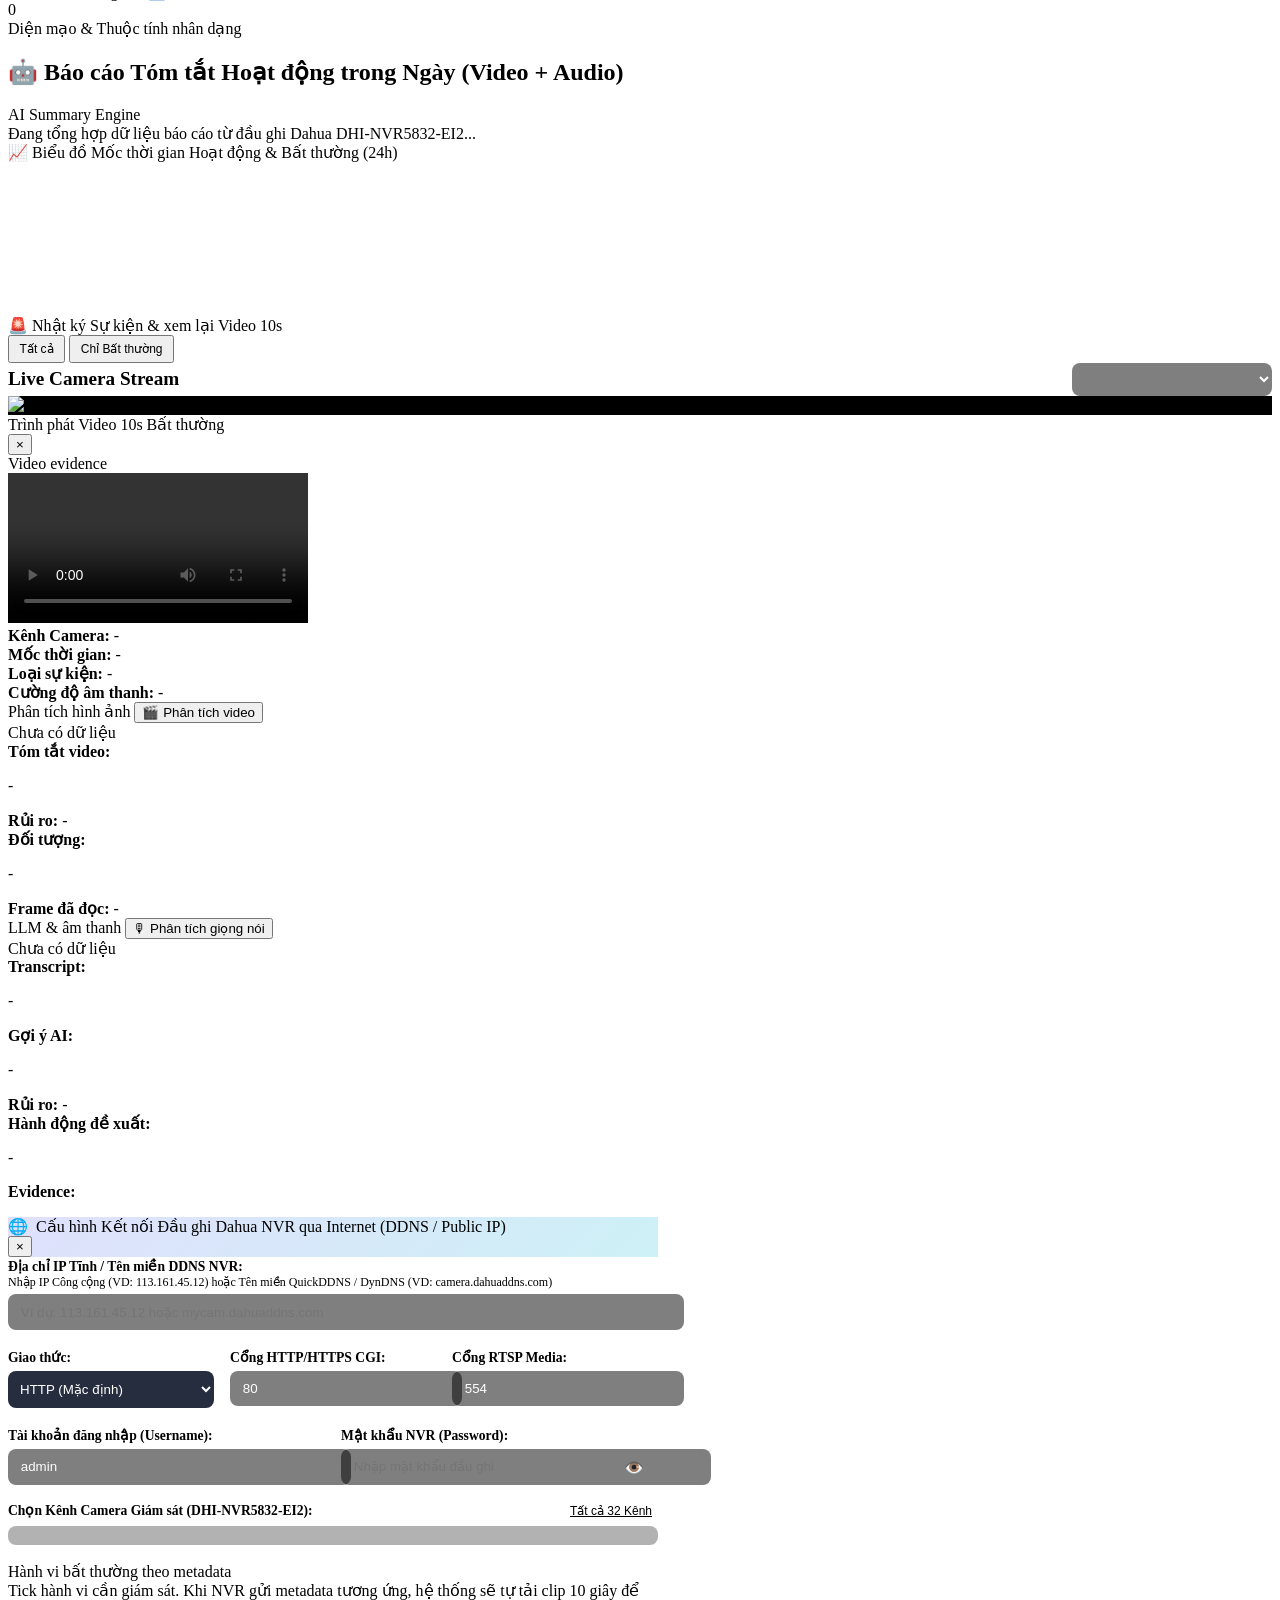
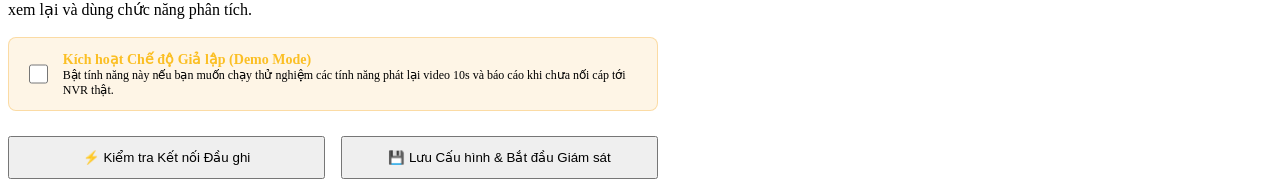
==== commit 59180167: "feat: improve clip viewer layout and dismissal" ====
--- a/CameraAI/templates/index.html
+++ b/CameraAI/templates/index.html
@@ -164,43 +164,47 @@
 
     <!-- Modal 1: 10-Second Video Clip Player -->
     <div class="modal-overlay" id="videoModal">
-        <div class="modal-box">
+        <div class="modal-box clip-modal-box" role="dialog" aria-modal="true" aria-labelledby="modal-event-title">
             <div class="modal-header">
                 <div class="modal-title" id="modal-event-title">Trình phát Video 10s Bất thường</div>
                 <button class="close-btn" onclick="closeClipModal()">&times;</button>
             </div>
-            <div class="modal-body">
-                <div class="video-container">
-                    <video id="modal-video-player" controls autoplay loop>
-                        <source id="modal-video-source" src="" type="video/mp4">
-                        Trình duyệt của bạn không hỗ trợ thẻ HTML5 Video.
-                    </video>
-                </div>
-                <div class="clip-hud-info">
-                    <div><strong>Kênh Camera:</strong> <span id="clip-detail-ch">-</span></div>
-                    <div><strong>Mốc thời gian:</strong> <span id="clip-detail-time">-</span></div>
-                    <div><strong>Loại sự kiện:</strong> <span id="clip-detail-type">-</span></div>
-                    <div><strong>Cường độ âm thanh:</strong> <span id="clip-detail-audio">-</span></div>
-                </div>
-                <section class="audio-analysis-panel" aria-live="polite">
+            <div class="modal-body clip-modal-body">
+                <div class="clip-workspace">
+                    <section class="clip-panel clip-video-panel">
+                        <div class="clip-panel-title">Video evidence</div>
+                        <div class="video-container">
+                            <video id="modal-video-player" controls autoplay loop>
+                                <source id="modal-video-source" src="" type="video/mp4">
+                                Trình duyệt của bạn không hỗ trợ thẻ HTML5 Video.
+                            </video>
+                        </div>
+                        <div class="clip-hud-info">
+                            <div><strong>Kênh Camera:</strong> <span id="clip-detail-ch">-</span></div>
+                            <div><strong>Mốc thời gian:</strong> <span id="clip-detail-time">-</span></div>
+                            <div><strong>Loại sự kiện:</strong> <span id="clip-detail-type">-</span></div>
+                            <div><strong>Cường độ âm thanh:</strong> <span id="clip-detail-audio">-</span></div>
+                        </div>
+                    </section>
+                    <section class="audio-analysis-panel clip-panel" aria-live="polite">
+                        <div class="audio-analysis-title">
+                            <span>Phân tích hình ảnh</span>
+                            <button id="analyze-video-btn" class="btn-analyze-video" type="button" onclick="requestVideoAnalysis()">🎬 Phân tích video</button>
+                        </div>
+                        <div id="clip-video-analysis-status" class="video-analysis-status">Chưa có dữ liệu</div>
+                        <div class="audio-analysis-grid">
+                            <div><strong>Tóm tắt video:</strong><p id="clip-video-analysis-summary">-</p></div>
+                            <div><strong>Rủi ro:</strong> <span id="clip-video-analysis-risk">-</span></div>
+                            <div><strong>Đối tượng:</strong><p id="clip-video-analysis-events">-</p></div>
+                            <div><strong>Frame đã đọc:</strong> <span id="clip-video-analysis-frames">-</span></div>
+                        </div>
+                        <div id="clip-video-analysis-error" class="audio-analysis-error"></div>
+                    </section>
+                    <section class="audio-analysis-panel clip-panel" aria-live="polite">
                     <div class="audio-analysis-title">
-                        <span>Phân tích AI clip</span>
-                        <div class="clip-analysis-actions">
-                            <button id="analyze-video-btn" class="btn-analyze-video" type="button" onclick="requestVideoAnalysis()">🎬 Phân tích video</button>
-                            <button id="analyze-audio-btn" class="btn-analyze-audio" type="button" onclick="requestAudioAnalysis()">🎙 Phân tích giọng nói</button>
-                        </div>
-                    </div>
-                    <div class="analysis-subtitle">Hình ảnh</div>
-                    <div id="clip-video-analysis-status" class="video-analysis-status">Chưa có dữ liệu</div>
-                    <div class="audio-analysis-grid">
-                        <div><strong>Tóm tắt video:</strong><p id="clip-video-analysis-summary">-</p></div>
-                        <div><strong>Rủi ro:</strong> <span id="clip-video-analysis-risk">-</span></div>
-                        <div><strong>Đối tượng:</strong><p id="clip-video-analysis-events">-</p></div>
-                        <div><strong>Frame đã đọc:</strong> <span id="clip-video-analysis-frames">-</span></div>
-                    </div>
-                    <div id="clip-video-analysis-error" class="audio-analysis-error"></div>
-                    <div class="analysis-divider"></div>
-                    <div class="analysis-subtitle">Âm thanh</div>
+                        <span>LLM & âm thanh</span>
+                        <button id="analyze-audio-btn" class="btn-analyze-audio" type="button" onclick="requestAudioAnalysis()">🎙 Phân tích giọng nói</button>
+                    </div>
                     <div id="clip-audio-status" class="audio-status">Chưa có dữ liệu</div>
                     <div class="audio-analysis-grid">
                         <div><strong>Transcript:</strong><p id="clip-audio-transcript">-</p></div>
@@ -210,7 +214,8 @@
                     </div>
                     <div><strong>Evidence:</strong><ul id="clip-audio-evidence" class="audio-evidence"></ul></div>
                     <div id="clip-audio-error" class="audio-analysis-error"></div>
-                </section>
+                    </section>
+                </div>
             </div>
         </div>
     </div>
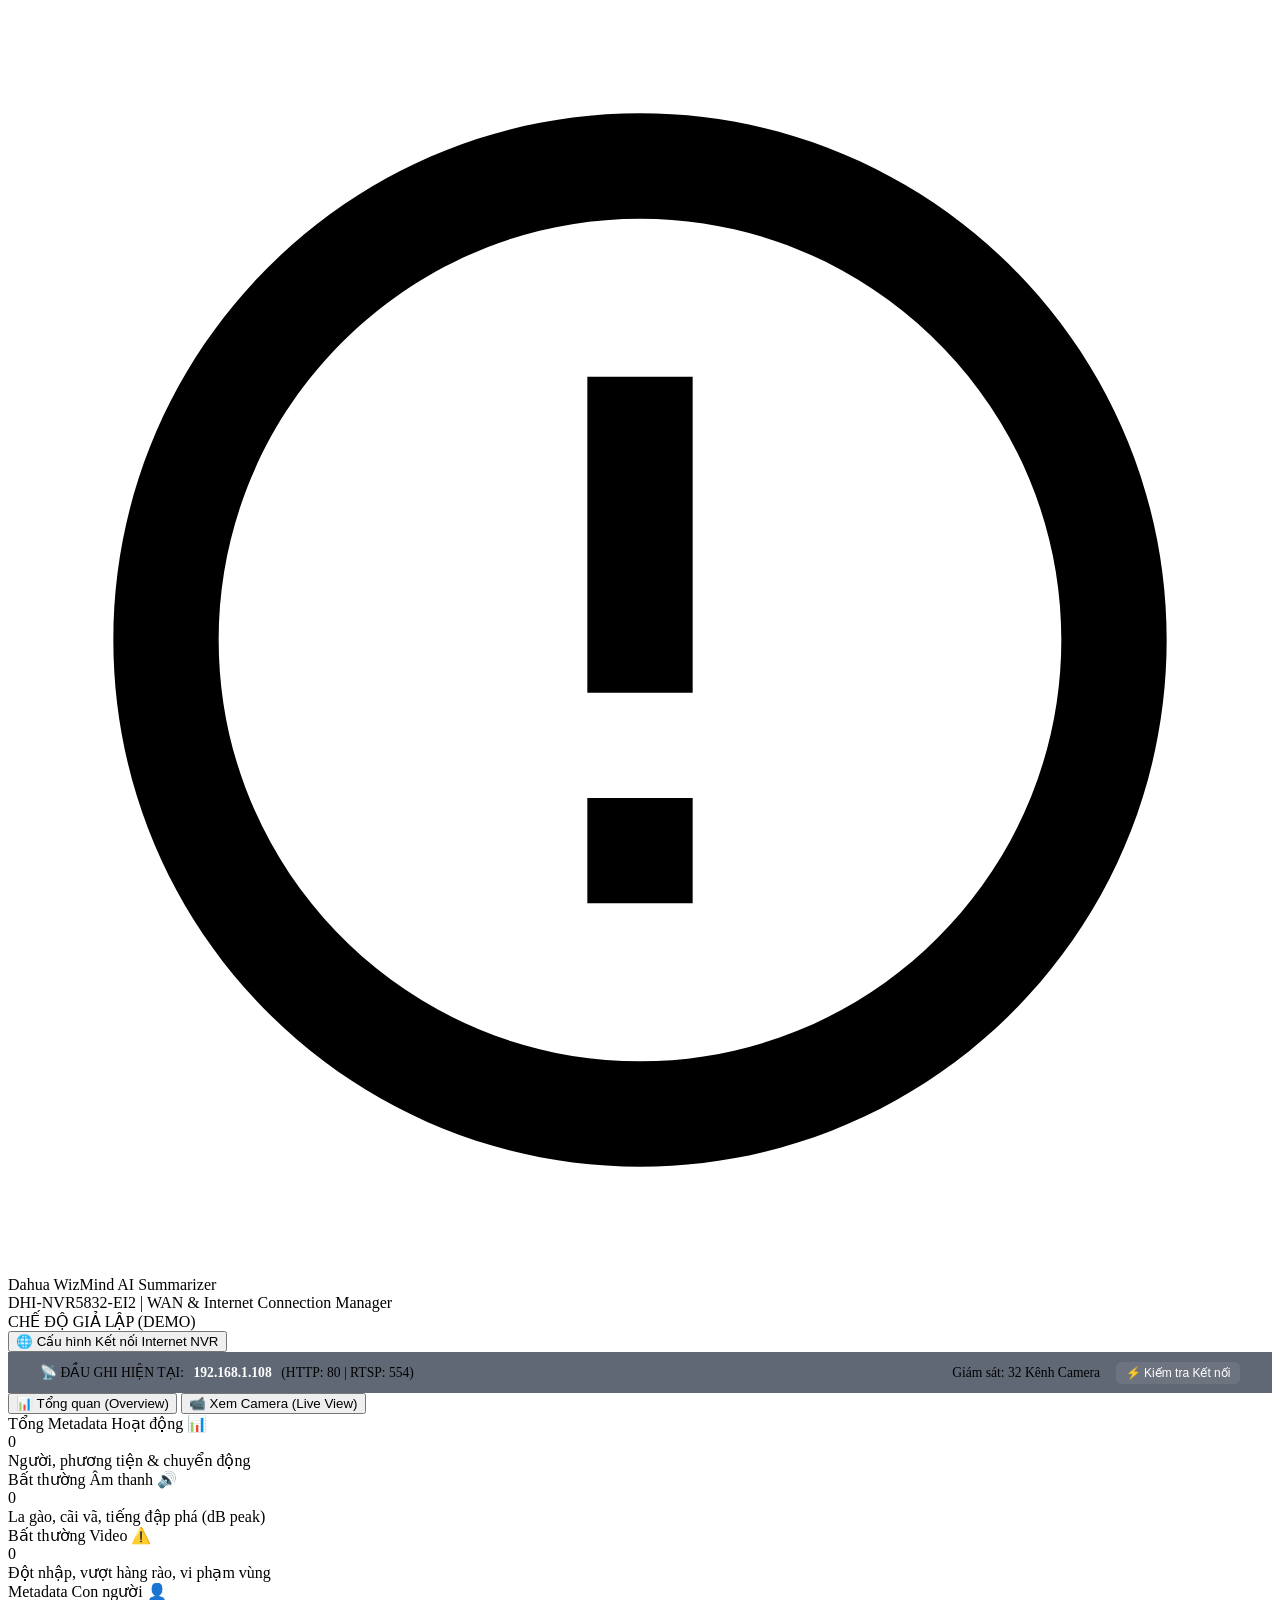
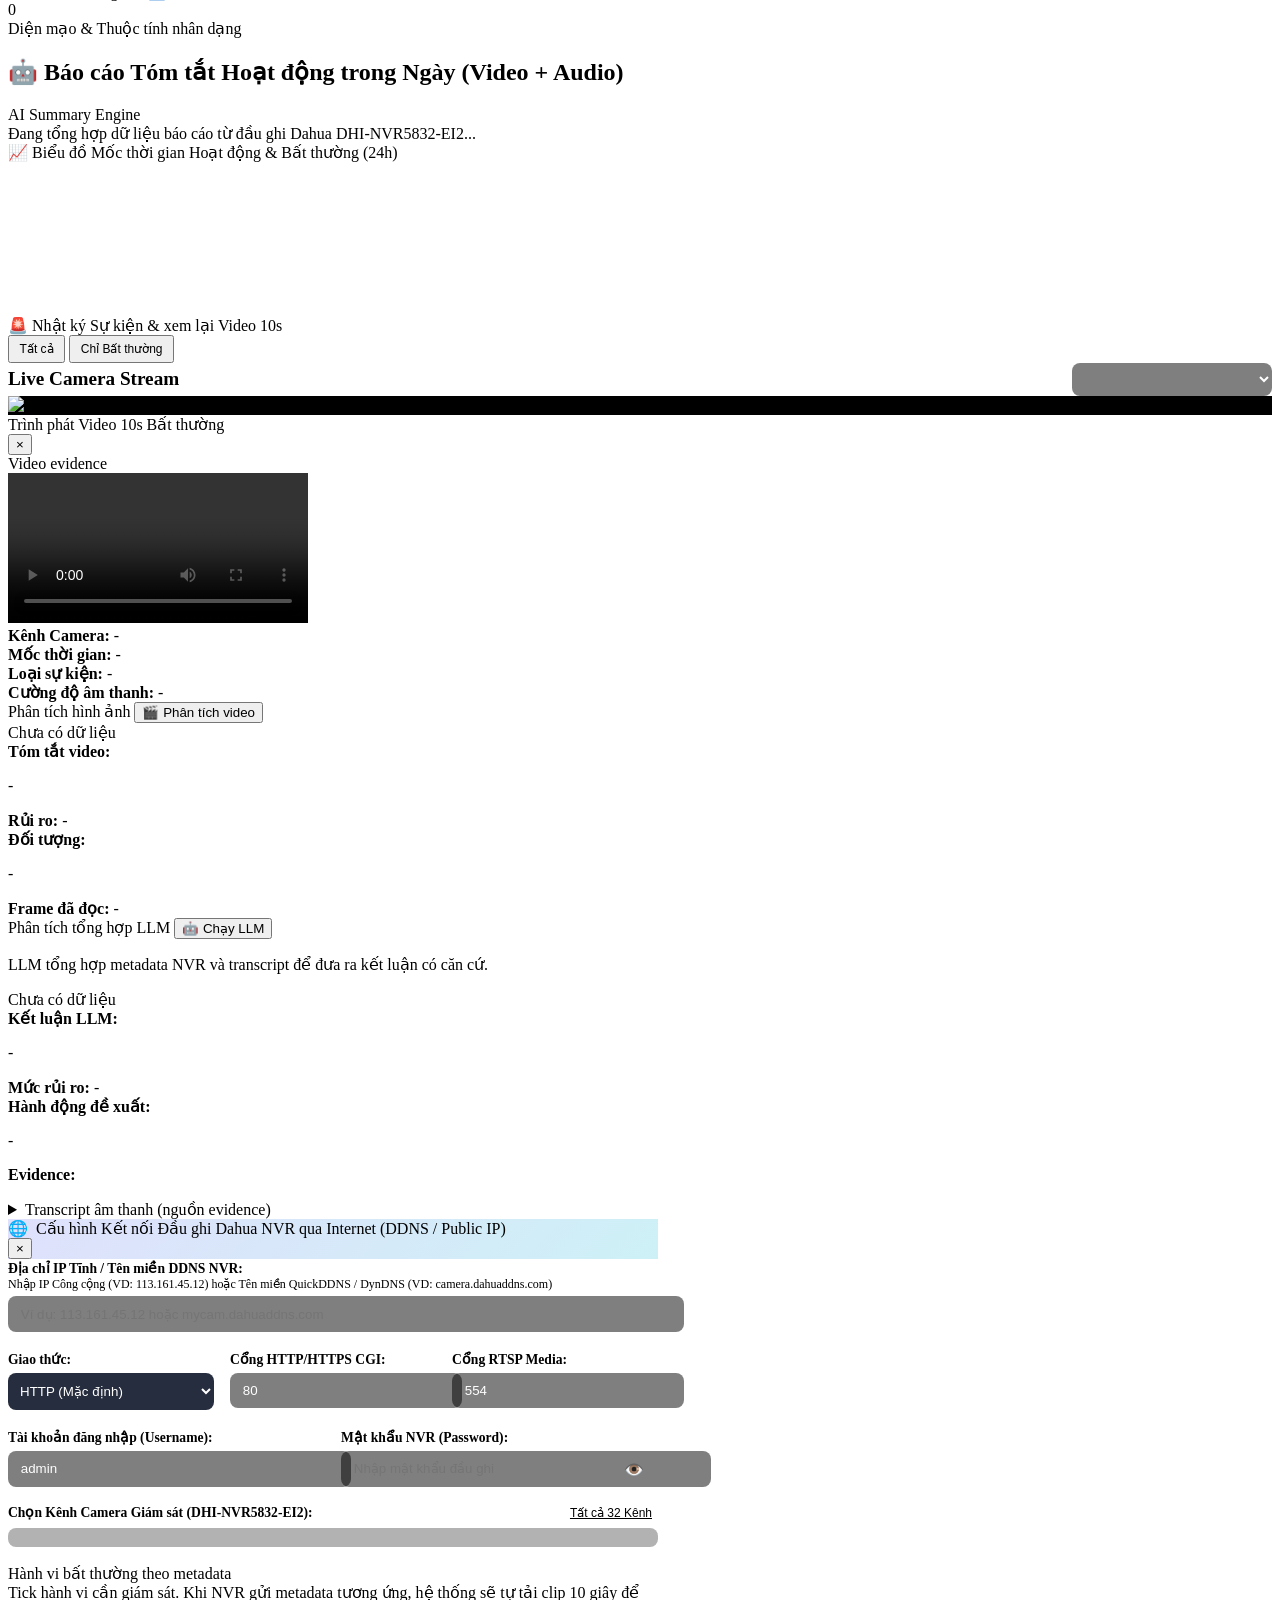
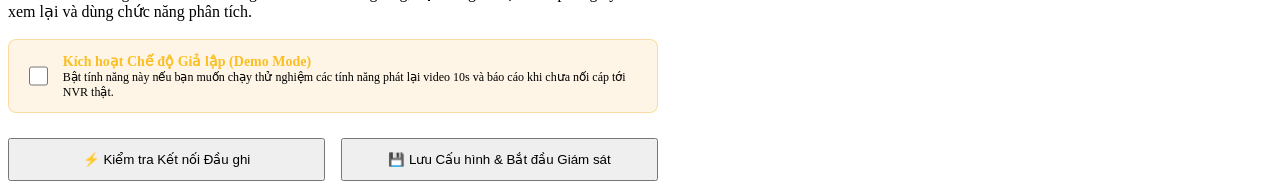
==== commit 0329de69: "feat: enlarge viewer and clarify LLM analysis" ====
--- a/CameraAI/templates/index.html
+++ b/CameraAI/templates/index.html
@@ -200,19 +200,23 @@
                         </div>
                         <div id="clip-video-analysis-error" class="audio-analysis-error"></div>
                     </section>
-                    <section class="audio-analysis-panel clip-panel" aria-live="polite">
+                    <section class="audio-analysis-panel clip-panel llm-panel" aria-live="polite">
                     <div class="audio-analysis-title">
-                        <span>LLM & âm thanh</span>
-                        <button id="analyze-audio-btn" class="btn-analyze-audio" type="button" onclick="requestAudioAnalysis()">🎙 Phân tích giọng nói</button>
-                    </div>
+                        <span>Phân tích tổng hợp LLM</span>
+                        <button id="analyze-audio-btn" class="btn-analyze-audio" type="button" onclick="requestAudioAnalysis()">🤖 Chạy LLM</button>
+                    </div>
+                    <p class="llm-help">LLM tổng hợp metadata NVR và transcript để đưa ra kết luận có căn cứ.</p>
                     <div id="clip-audio-status" class="audio-status">Chưa có dữ liệu</div>
                     <div class="audio-analysis-grid">
-                        <div><strong>Transcript:</strong><p id="clip-audio-transcript">-</p></div>
-                        <div><strong>Gợi ý AI:</strong><p id="clip-audio-summary">-</p></div>
-                        <div><strong>Rủi ro:</strong> <span id="clip-audio-risk">-</span></div>
+                        <div class="llm-result-wide"><strong>Kết luận LLM:</strong><p id="clip-audio-summary">-</p></div>
+                        <div><strong>Mức rủi ro:</strong> <span id="clip-audio-risk">-</span></div>
                         <div><strong>Hành động đề xuất:</strong><p id="clip-audio-action">-</p></div>
                     </div>
                     <div><strong>Evidence:</strong><ul id="clip-audio-evidence" class="audio-evidence"></ul></div>
+                    <details class="audio-transcript-details">
+                        <summary>Transcript âm thanh (nguồn evidence)</summary>
+                        <p id="clip-audio-transcript">-</p>
+                    </details>
                     <div id="clip-audio-error" class="audio-analysis-error"></div>
                     </section>
                 </div>
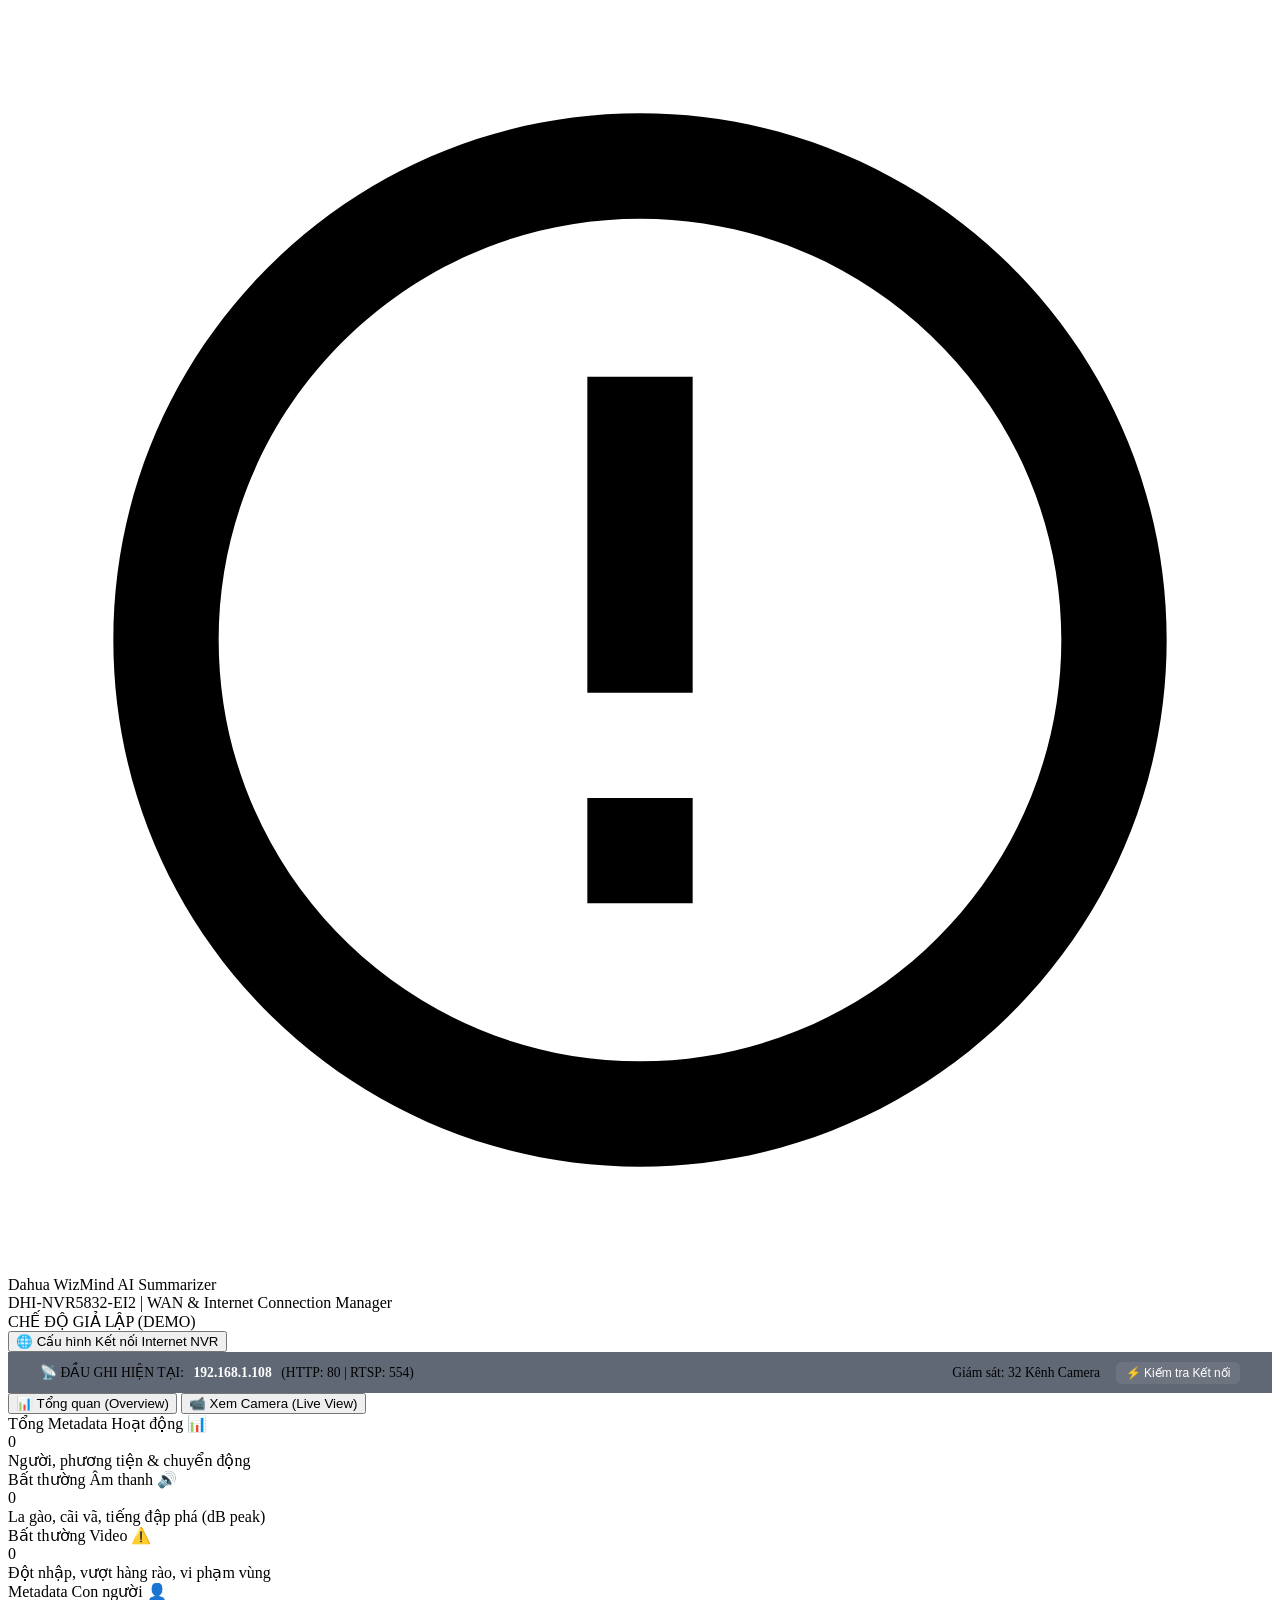
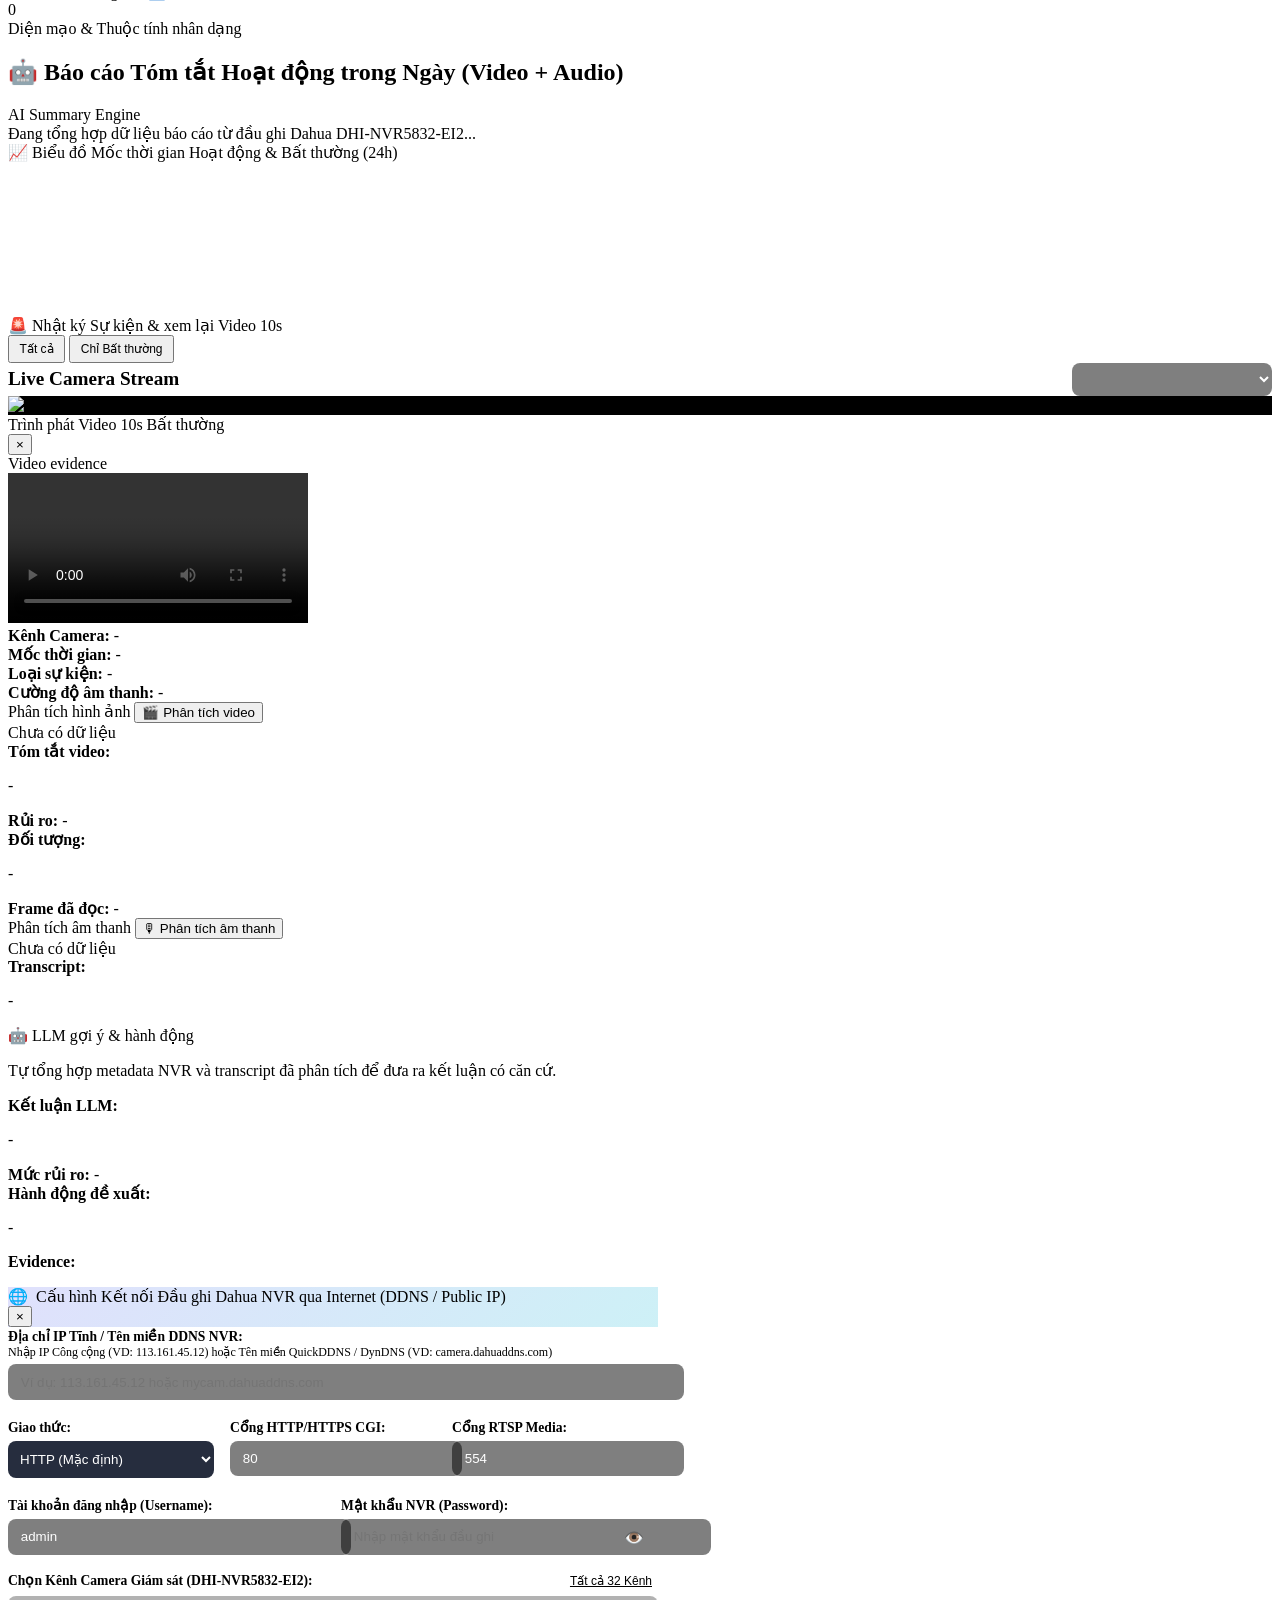
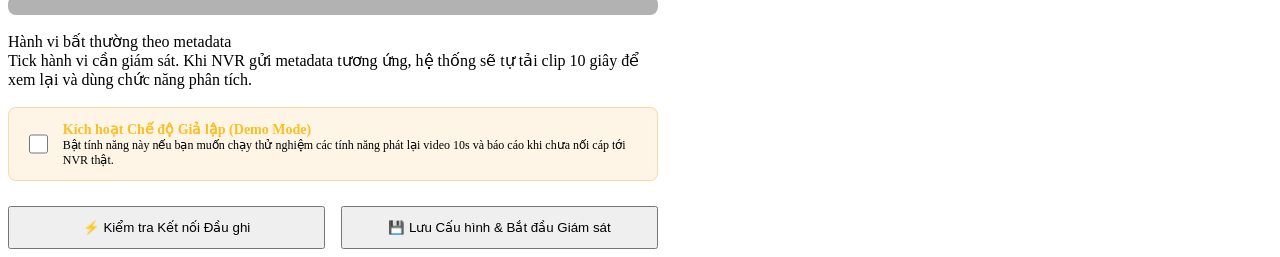
==== commit 1cc739d8: "feat: separate audio and LLM viewer panels" ====
--- a/CameraAI/templates/index.html
+++ b/CameraAI/templates/index.html
@@ -200,24 +200,26 @@
                         </div>
                         <div id="clip-video-analysis-error" class="audio-analysis-error"></div>
                     </section>
+                    <section class="audio-analysis-panel clip-panel audio-panel" aria-live="polite">
+                    <div class="audio-analysis-title">
+                        <span>Phân tích âm thanh</span>
+                        <button id="analyze-audio-btn" class="btn-analyze-audio" type="button" onclick="requestAudioAnalysis()">🎙 Phân tích âm thanh</button>
+                    </div>
+                    <div id="clip-audio-status" class="audio-status">Chưa có dữ liệu</div>
+                    <div class="audio-analysis-grid audio-only-grid">
+                        <div class="audio-result-wide"><strong>Transcript:</strong><p id="clip-audio-transcript">-</p></div>
+                    </div>
+                    <div id="clip-audio-error" class="audio-analysis-error"></div>
+                    </section>
                     <section class="audio-analysis-panel clip-panel llm-panel" aria-live="polite">
-                    <div class="audio-analysis-title">
-                        <span>Phân tích tổng hợp LLM</span>
-                        <button id="analyze-audio-btn" class="btn-analyze-audio" type="button" onclick="requestAudioAnalysis()">🤖 Chạy LLM</button>
-                    </div>
-                    <p class="llm-help">LLM tổng hợp metadata NVR và transcript để đưa ra kết luận có căn cứ.</p>
-                    <div id="clip-audio-status" class="audio-status">Chưa có dữ liệu</div>
-                    <div class="audio-analysis-grid">
-                        <div class="llm-result-wide"><strong>Kết luận LLM:</strong><p id="clip-audio-summary">-</p></div>
-                        <div><strong>Mức rủi ro:</strong> <span id="clip-audio-risk">-</span></div>
-                        <div><strong>Hành động đề xuất:</strong><p id="clip-audio-action">-</p></div>
-                    </div>
-                    <div><strong>Evidence:</strong><ul id="clip-audio-evidence" class="audio-evidence"></ul></div>
-                    <details class="audio-transcript-details">
-                        <summary>Transcript âm thanh (nguồn evidence)</summary>
-                        <p id="clip-audio-transcript">-</p>
-                    </details>
-                    <div id="clip-audio-error" class="audio-analysis-error"></div>
+                        <div class="audio-analysis-title"><span>🤖 LLM gợi ý & hành động</span></div>
+                        <p class="llm-help">Tự tổng hợp metadata NVR và transcript đã phân tích để đưa ra kết luận có căn cứ.</p>
+                        <div class="audio-analysis-grid">
+                            <div class="llm-result-wide"><strong>Kết luận LLM:</strong><p id="clip-audio-summary">-</p></div>
+                            <div><strong>Mức rủi ro:</strong> <span id="clip-audio-risk">-</span></div>
+                            <div><strong>Hành động đề xuất:</strong><p id="clip-audio-action">-</p></div>
+                        </div>
+                        <div><strong>Evidence:</strong><ul id="clip-audio-evidence" class="audio-evidence"></ul></div>
                     </section>
                 </div>
             </div>
